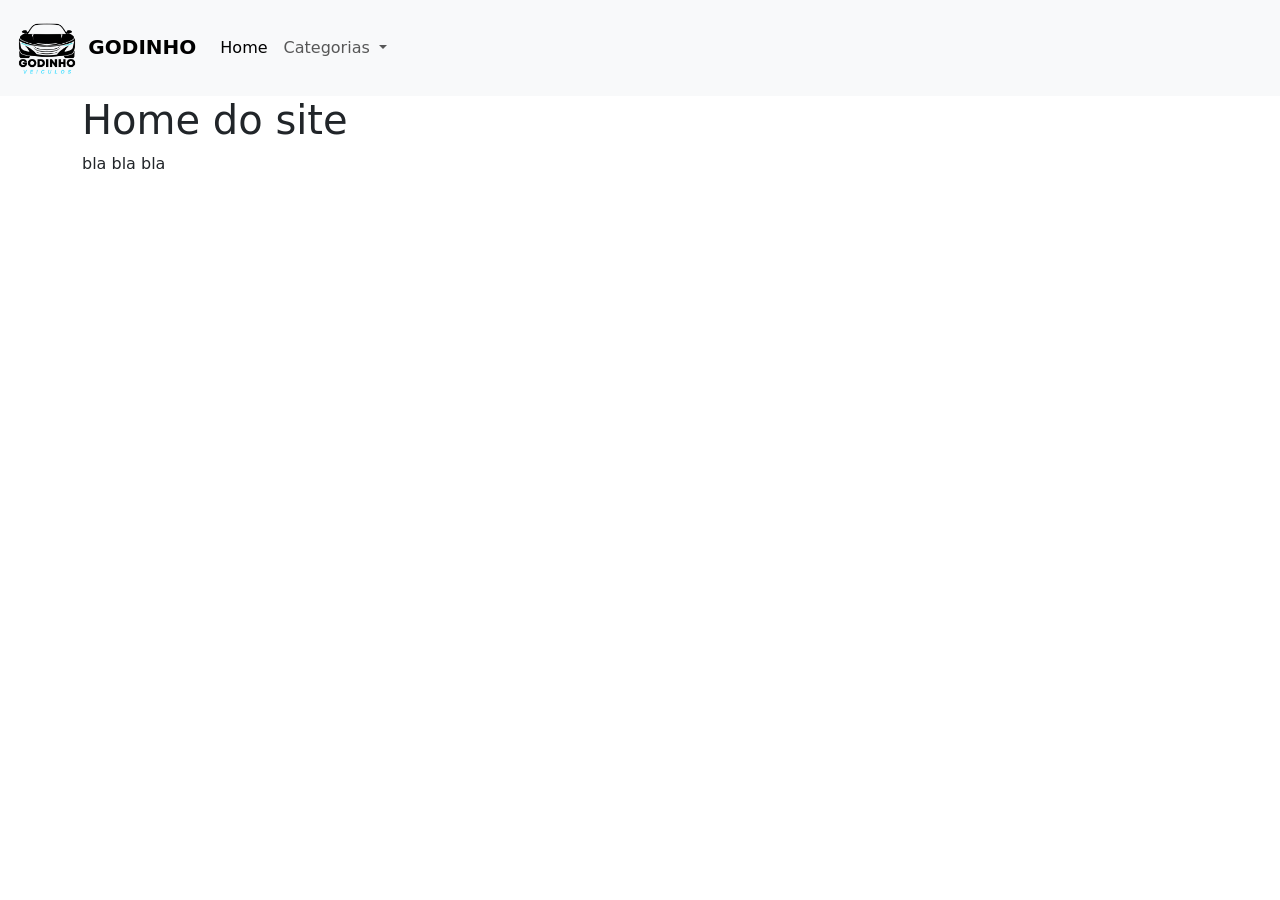
==== view/index.html @ 285013ea "mudei os nome ai" ====
<!DOCTYPE html>
<html>

<head>
    <meta charset="UTF-8">
    <meta name="viewport" content="width=device-width, initial-scale=1.0">
    <link rel="stylesheet" href="css/style.css">
    <link href="https://cdn.jsdelivr.net/npm/bootstrap@5.3.1/dist/css/bootstrap.min.css" rel="stylesheet"
        integrity="sha384-4bw+/aepP/YC94hEpVNVgiZdgIC5+VKNBQNGCHeKRQN+PtmoHDEXuppvnDJzQIu9" crossorigin="anonymous">
    <script src="https://cdn.jsdelivr.net/npm/bootstrap@5.3.1/dist/js/bootstrap.bundle.min.js"
        integrity="sha384-HwwvtgBNo3bZJJLYd8oVXjrBZt8cqVSpeBNS5n7C8IVInixGAoxmnlMuBnhbgrkm"
        crossorigin="anonymous"></script>
    <script type="text/javascript" src="js/script.js"></script>
    <title>GODINHO VEÍCULOS</title>
</head>

<body>

    <nav class="navbar navbar-expand-lg bg-body-tertiary">
        <div class="container-fluid">
            <a class="navbar-brand" href="#">
                <img src="../assets/img/qUIRINO vEICULOS.png"
                    alt="" width="70"> <b>GODINHO </b></img>
            </a>
            <button class="navbar-toggler" type="button" data-bs-toggle="collapse"
                data-bs-target="#navbarSupportedContent" aria-controls="navbarSupportedContent" aria-expanded="false"
                aria-label="Toggle navigation">
                <span class="navbar-toggler-icon"></span>
            </button>
            <div class="collapse navbar-collapse" id="navbarSupportedContent">
                <ul class="navbar-nav me-auto mb-2 mb-lg-0">
                    <li class="nav-item">
                        <a class="nav-link active" aria-current="page" href="#">Home</a>
                    </li>
                    <li class="nav-item dropdown">
                        <a class="nav-link dropdown-toggle" href="#" role="button" data-bs-toggle="dropdown"
                            aria-expanded="false">
                            Categorias
                        </a>
                        <ul class="dropdown-menu">
                            <li><a class="dropdown-item" href="#">Motocicletas</a></li>
                            <li><a class="dropdown-item" href="#">Carros</a></li>
                            <li><a class="dropdown-item" href="#">Caminhões</a></li>
                            <li><a class="dropdown-item" href="#">Tratores</a></li>
                            <li><a class="dropdown-item" href="#">Carretas</a></li>
                            <li><a class="dropdown-item" href="#">Bicicletas</a></li>
                            <li><a class="dropdown-menu" href="#">Secretos</a></li>
                            
                            <li>
                                <hr class="dropdown-divider">
                            </li>
                            <li><a class="dropdown-item" href="#">Home</a></li>
                        </ul>
                    </li>
                </ul>
            </div>
        </div>
    </nav>

    <div class="container">
        <h1>Home do site</h1>
        <p>bla bla bla</p>
    </div>


</body>

</html>
---- view/css/style.css ----
body {
    background-color: aquamarine;
}
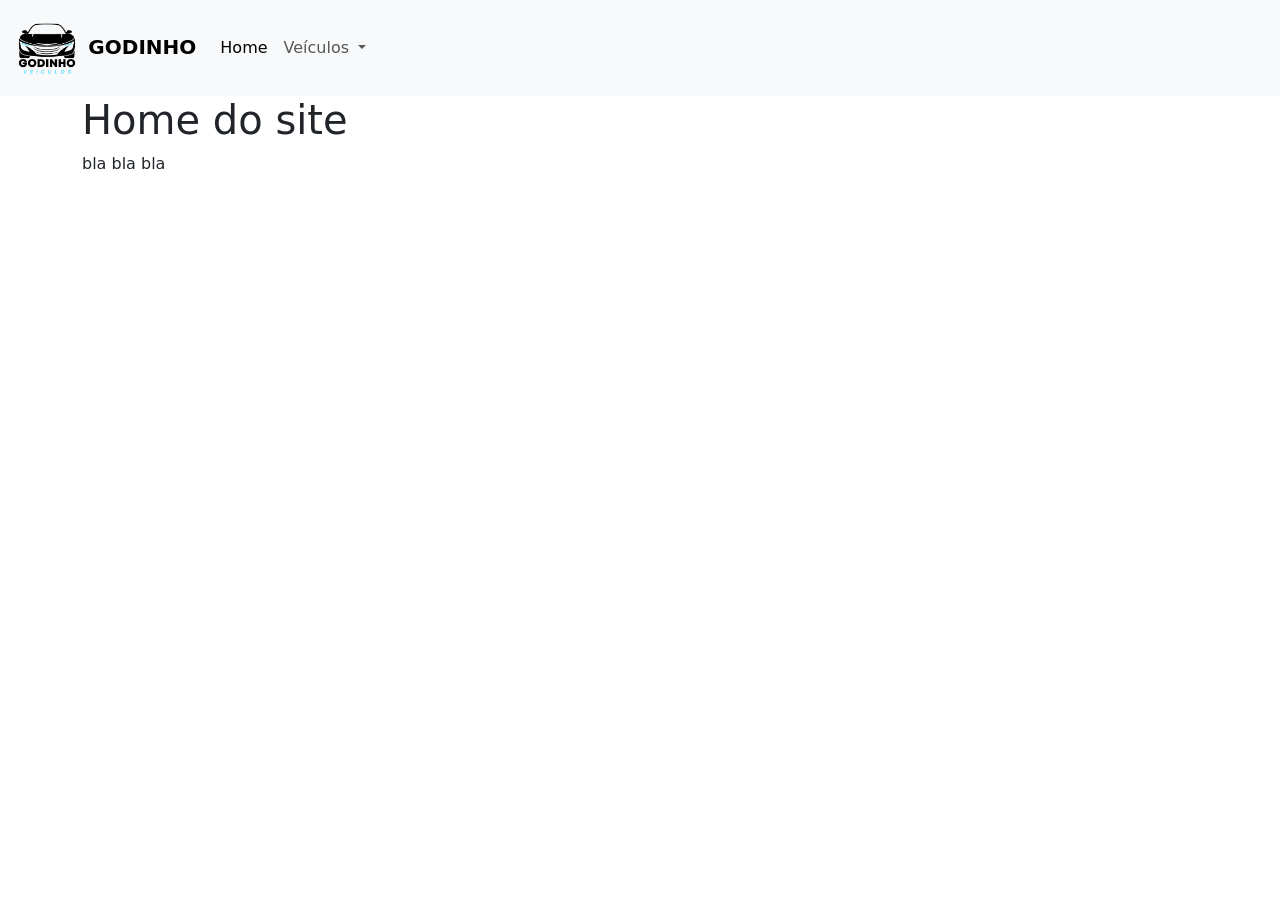
==== commit 6f695455: "adicionei os planos" ====
--- a/view/index.html
+++ b/view/index.html
@@ -35,7 +35,7 @@
                     <li class="nav-item dropdown">
                         <a class="nav-link dropdown-toggle" href="#" role="button" data-bs-toggle="dropdown"
                             aria-expanded="false">
-                            Categorias
+                            Veículos
                         </a>
                         <ul class="dropdown-menu">
                             <li><a class="dropdown-item" href="#">Motocicletas</a></li>
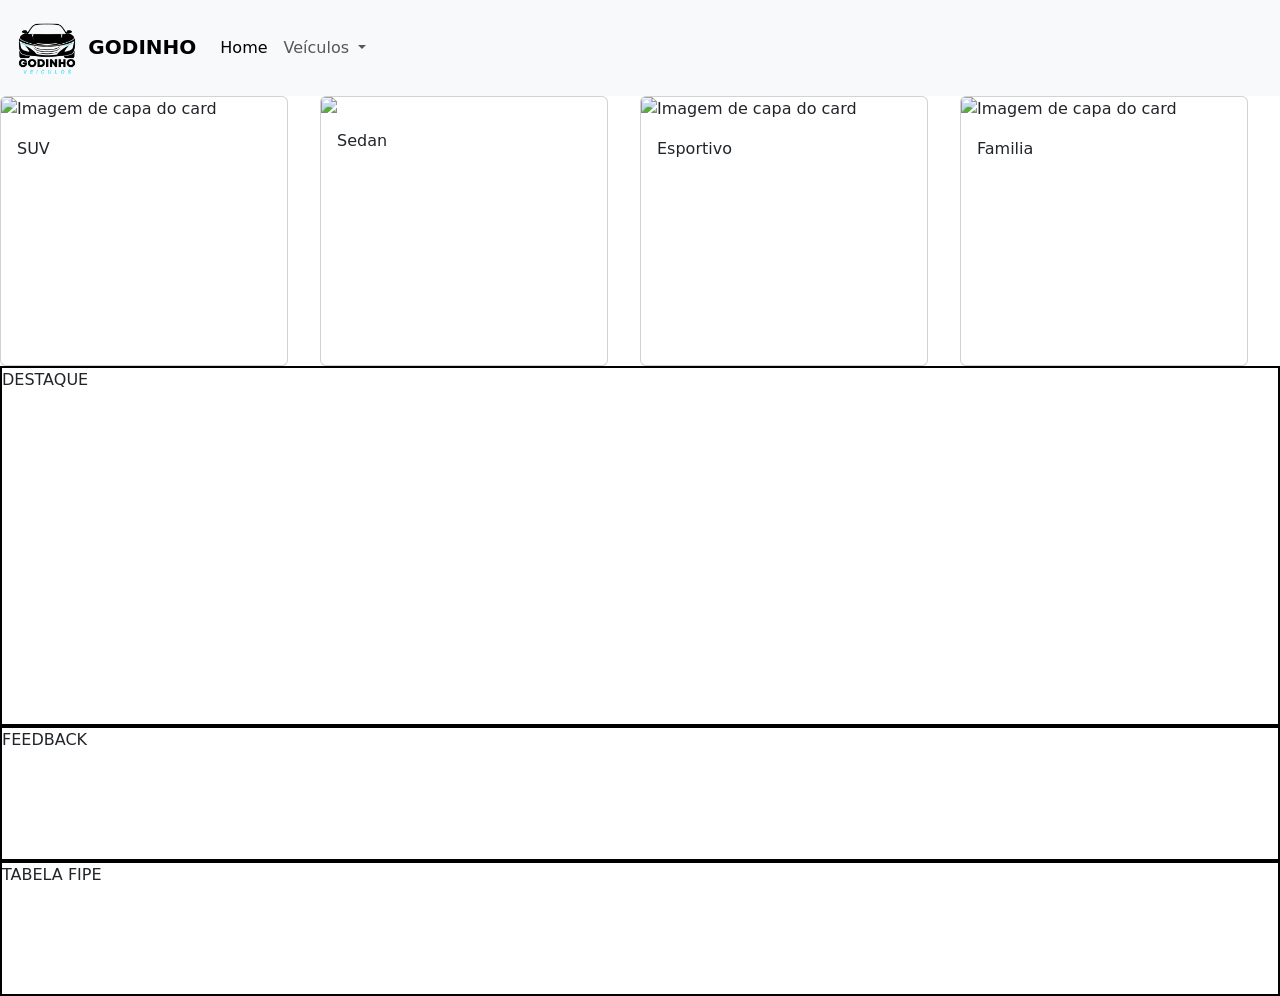
==== commit a5f3c3f0: "Primeira Modificacao feita por Bryan Ribeiro" ====
--- a/view/index.html
+++ b/view/index.html
@@ -56,11 +56,69 @@
             </div>
         </div>
     </nav>
+    <div class = "containerHome">
 
-    <div class="container">
-        <h1>Home do site</h1>
-        <p>bla bla bla</p>
+    
+    <div class="containerCategorias">
+        
+        <!-- Desenvolver Home Aqui -->
+        <div class = "categorias">
+            <div class="card" style="width: 18rem;">
+                <img class="card-img-top" src="https://www.sixt.com/fileadmin2/files/global/user_upload/fleet/png/630x360/bmw-x5-40i-4d-suv-white-2021.png" alt="Imagem de capa do card">
+                <div class="card-body">
+                  <p class="card-text">SUV</p>
+                </div>
+              </div>
+
+        </div>
+
+        <div class = "categorias">
+            <div class="card" style="width: 18rem;">
+                <img class="card-img-top" src="https://www.sixt.com/fileadmin2/files/global/user_upload/fleet/png/630x360/bmw-330i-4d-blue-2021.png">
+                <div class="card-body">
+                  <p class="card-text">Sedan</p>
+                </div>
+              </div>
+
+        </div>
+
+        <div class = "categorias">
+            <div class="card" style="width: 18rem;">
+                <img class="card-img-top" src="https://www.sixt.com/fileadmin2/files/global/user_upload/fleet/png/630x360/chevrolet-camaro-2d-black-2023.png" alt="Imagem de capa do card">
+                <div class="card-body">
+                  <p class="card-text">Esportivo</p>
+                </div>
+              </div>
+
+        </div>
+
+
+        <div class = "categorias">
+            <div class="card" style="width: 18rem;">
+                <img class="card-img-top" src="https://www.sixt.com/fileadmin2/files/global/user_upload/fleet/png/630x360/chrysler-pacifica-van-schwarz-2018.png" alt="Imagem de capa do card">
+                <div class="card-body">
+                  <p class="card-text">Familia</p>
+                </div>
+              </div>
+
+        </div>
+       
     </div>
+
+    <div class = "destaque">
+        DESTAQUE
+
+    </div>
+
+    <div class="feedback">
+        FEEDBACK
+    </div>
+
+    <div class="fipe">
+        TABELA FIPE
+
+    </div>
+</div>
 
 
 </body>
--- a/view/css/style.css
+++ b/view/css/style.css
@@ -1,3 +1,45 @@
 body {
     background-color: aquamarine;
+}
+
+.categorias{
+    display: grid;
+    grid-row: 1;
+   
+
+}
+
+.containerCategorias{
+    display: grid;
+    grid-row: 1 span 5;
+
+}
+.destaque{
+    background-color: white;
+    border: 1px solid black;
+    border-width: 2px;
+    border-radius: 2;
+    border-color: black;
+}
+
+.containerHome{
+    display: grid;
+    grid-template-rows: 30vh 40vh 15vh 15vh;
+
+}
+
+.feedback{
+    border: 1px solid black;
+    border-width: 2px;
+    border-radius: 2;
+    border-color: black;
+    background-color: white;
+}
+
+.fipe{
+    border: 1px solid black;
+    border-width: 2px;
+    border-radius: 2;
+    border-color: black;
+    background-color: white;
 }
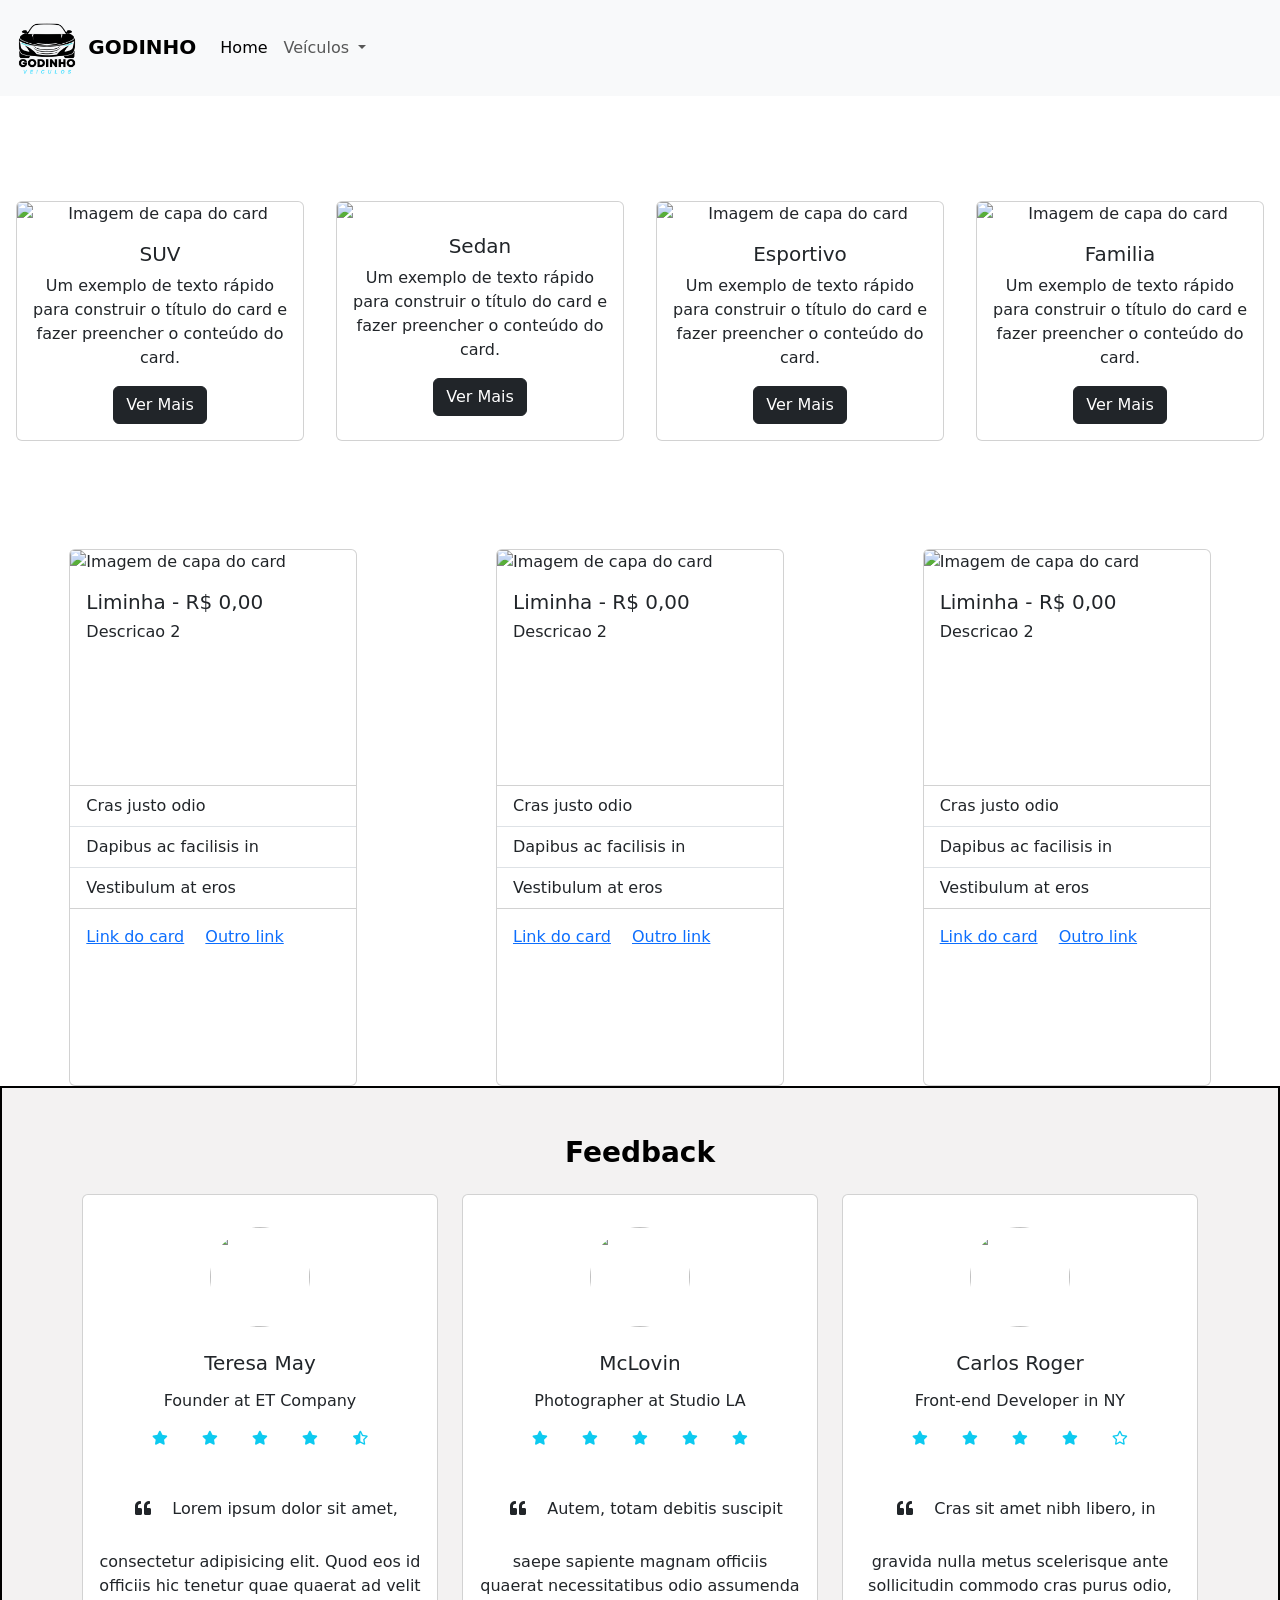
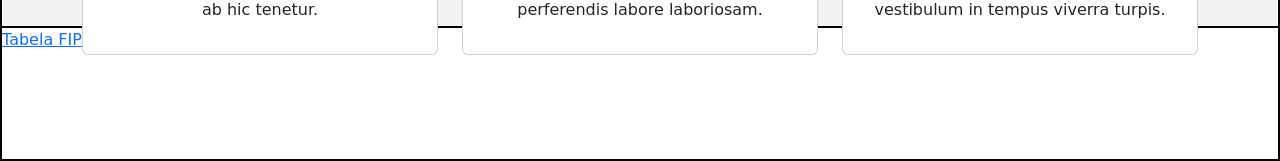
==== commit 8644c308: "Cards dos Destaques e Feedback feitos" ====
--- a/view/index.html
+++ b/view/index.html
@@ -5,6 +5,8 @@
     <meta charset="UTF-8">
     <meta name="viewport" content="width=device-width, initial-scale=1.0">
     <link rel="stylesheet" href="css/style.css">
+    <link rel="stylesheet" href="https://cdnjs.cloudflare.com/ajax/libs/font-awesome/5.15.1/css/all.min.css">
+
     <link href="https://cdn.jsdelivr.net/npm/bootstrap@5.3.1/dist/css/bootstrap.min.css" rel="stylesheet"
         integrity="sha384-4bw+/aepP/YC94hEpVNVgiZdgIC5+VKNBQNGCHeKRQN+PtmoHDEXuppvnDJzQIu9" crossorigin="anonymous">
     <script src="https://cdn.jsdelivr.net/npm/bootstrap@5.3.1/dist/js/bootstrap.bundle.min.js"
@@ -19,8 +21,7 @@
     <nav class="navbar navbar-expand-lg bg-body-tertiary">
         <div class="container-fluid">
             <a class="navbar-brand" href="#">
-                <img src="../assets/img/qUIRINO vEICULOS.png"
-                    alt="" width="70"> <b>GODINHO </b></img>
+                <img src="../assets/img/qUIRINO vEICULOS.png" alt="" width="70"> <b>GODINHO </b></img>
             </a>
             <button class="navbar-toggler" type="button" data-bs-toggle="collapse"
                 data-bs-target="#navbarSupportedContent" aria-controls="navbarSupportedContent" aria-expanded="false"
@@ -45,7 +46,7 @@
                             <li><a class="dropdown-item" href="#">Carretas</a></li>
                             <li><a class="dropdown-item" href="#">Bicicletas</a></li>
                             <li><a class="dropdown-menu" href="#">Secretos</a></li>
-                            
+
                             <li>
                                 <hr class="dropdown-divider">
                             </li>
@@ -56,70 +57,286 @@
             </div>
         </div>
     </nav>
-    <div class = "containerHome">
-
-    
-    <div class="containerCategorias">
-        
-        <!-- Desenvolver Home Aqui -->
-        <div class = "categorias">
+    <div class="containerHome">
+
+
+        <div class="containerCategorias">
+
+            <!-- Desenvolver Home Aqui -->
+
+            <div class="categorias">
+                <div class="card" style="width: 18rem;">
+                    <img class="card-img-top"
+                        src="https://www.sixt.com/fileadmin2/files/global/user_upload/fleet/png/630x360/bmw-x5-40i-4d-suv-white-2021.png"
+                        alt="Imagem de capa do card">
+                    <div class="card-body">
+                        <h5 class="card-title">SUV</h5>
+                        <p class="card-text">Um exemplo de texto rápido para construir o título do card e fazer
+                            preencher o conteúdo do card.</p>
+                        <a href="#" class="btn btn-dark">Ver Mais</a>
+                    </div>
+                </div>
+
+
+            </div>
+
+            <div class="categorias">
+                <div class="card" style="width: 18rem;">
+                    <img class="card-img-top"
+                        src="https://www.sixt.com/fileadmin2/files/global/user_upload/fleet/png/630x360/bmw-330i-4d-blue-2021.png">
+                    <div class="card-body">
+                        <h5 class="card-title">Sedan</h5>
+                        <p class="card-text">Um exemplo de texto rápido para construir o título do card e fazer
+                            preencher o conteúdo do card.</p>
+                        <a href="#" class="btn btn-dark">Ver Mais</a>
+                    </div>
+                </div>
+
+            </div>
+
+            <div class="categorias">
+                <div class="card" style="width: 18rem;">
+                    <img class="card-img-top"
+                        src="https://www.sixt.com/fileadmin2/files/global/user_upload/fleet/png/630x360/chevrolet-camaro-2d-black-2023.png"
+                        alt="Imagem de capa do card">
+                    <div class="card-body">
+                        <h5 class="card-title">Esportivo</h5>
+                        <p class="card-text">Um exemplo de texto rápido para construir o título do card e fazer
+                            preencher o conteúdo do card.</p>
+                        <a href="#" class="btn btn-dark">Ver Mais</a>
+                    </div>
+                </div>
+
+            </div>
+
+
+            <div class="categorias">
+                <div class="card" style="width: 18rem;">
+                    <img class="card-img-top"
+                        src="https://www.sixt.com/fileadmin2/files/global/user_upload/fleet/png/630x360/chrysler-pacifica-van-schwarz-2018.png"
+                        alt="Imagem de capa do card">
+                    <div class="card-body">
+                        <h5 class="card-title">Familia</h5>
+                        <p class="card-text">Um exemplo de texto rápido para construir o título do card e fazer
+                            preencher o conteúdo do card.</p>
+                        <a href="#" class="btn btn-dark">Ver Mais</a>
+                    </div>
+                </div>
+
+            </div>
+
+        </div>
+
+        <div class="destaque">
+
             <div class="card" style="width: 18rem;">
-                <img class="card-img-top" src="https://www.sixt.com/fileadmin2/files/global/user_upload/fleet/png/630x360/bmw-x5-40i-4d-suv-white-2021.png" alt="Imagem de capa do card">
-                <div class="card-body">
-                  <p class="card-text">SUV</p>
-                </div>
-              </div>
-
-        </div>
-
-        <div class = "categorias">
+                <img class="card-img-top"
+                    src="https://fotos-jornaldocarro-estadao.nyc3.cdn.digitaloceanspaces.com/wp-content/uploads/2023/06/30153948/panda-baixo-1.webp"
+                    alt="Imagem de capa do card">
+                <div class="card-body">
+                    <h5 class="card-title">Liminha - R$ 0,00</h5>
+                    <h6 class="subDescription">Descricao 2</h6>
+                </div>
+                <ul class="list-group list-group-flush">
+                    <li class="list-group-item">Cras justo odio</li>
+                    <li class="list-group-item">Dapibus ac facilisis in</li>
+                    <li class="list-group-item">Vestibulum at eros</li>
+                </ul>
+                <div class="card-body">
+                    <a href="#" class="card-link">Link do card</a>
+                    <a href="#" class="card-link">Outro link</a>
+                </div>
+            </div>
+
+
             <div class="card" style="width: 18rem;">
-                <img class="card-img-top" src="https://www.sixt.com/fileadmin2/files/global/user_upload/fleet/png/630x360/bmw-330i-4d-blue-2021.png">
-                <div class="card-body">
-                  <p class="card-text">Sedan</p>
-                </div>
-              </div>
-
-        </div>
-
-        <div class = "categorias">
+                <img class="card-img-top"
+                    src="https://i0.wp.com/thegarage.com.br/wp-content/uploads/2020/08/mercedes-benz-classe-a-.png?resize=1500%2C1000&ssl=1"
+                    alt="Imagem de capa do card">
+                <div class="card-body">
+                    <h5 class="card-title">Liminha - R$ 0,00</h5>
+                    <h6 class="subDescription">Descricao 2</h6>
+                </div>
+                <ul class="list-group list-group-flush">
+                    <li class="list-group-item">Cras justo odio</li>
+                    <li class="list-group-item">Dapibus ac facilisis in</li>
+                    <li class="list-group-item">Vestibulum at eros</li>
+                </ul>
+                <div class="card-body">
+                    <a href="#" class="card-link">Link do card</a>
+                    <a href="#" class="card-link">Outro link</a>
+                </div>
+
+            </div>
+
+
+
             <div class="card" style="width: 18rem;">
-                <img class="card-img-top" src="https://www.sixt.com/fileadmin2/files/global/user_upload/fleet/png/630x360/chevrolet-camaro-2d-black-2023.png" alt="Imagem de capa do card">
-                <div class="card-body">
-                  <p class="card-text">Esportivo</p>
-                </div>
-              </div>
-
-        </div>
-
-
-        <div class = "categorias">
-            <div class="card" style="width: 18rem;">
-                <img class="card-img-top" src="https://www.sixt.com/fileadmin2/files/global/user_upload/fleet/png/630x360/chrysler-pacifica-van-schwarz-2018.png" alt="Imagem de capa do card">
-                <div class="card-body">
-                  <p class="card-text">Familia</p>
-                </div>
-              </div>
-
-        </div>
-       
+                <img class="card-img-top"
+                    src="https://i0.wp.com/thegarage.com.br/wp-content/uploads/2020/08/mercedes-benz-classe-a-.png?resize=1500%2C1000&ssl=1"
+                    alt="Imagem de capa do card">
+                <div class="card-body">
+                    <h5 class="card-title">Liminha - R$ 0,00</h5>
+                    <h6 class="subDescription">Descricao 2</h6>
+                </div>
+                <ul class="list-group list-group-flush">
+                    <li class="list-group-item">Cras justo odio</li>
+                    <li class="list-group-item">Dapibus ac facilisis in</li>
+                    <li class="list-group-item">Vestibulum at eros</li>
+                </ul>
+                <div class="card-body">
+                    <a href="#" class="card-link">Link do card</a>
+                    <a href="#" class="card-link">Outro link</a>
+                </div>
+
+            </div>
+
+
+
+
+
+
+
+
+
+
+
+
+
+
+
+
+
+
+
+
+
+
+        </div>
+
+        <div class="feedback">
+            <section style="color: #000; background-color: #f3f2f2;">
+                <div class="container py-5">
+                    <div class="row d-flex justify-content-center">
+                        <div class="col-md-10 col-xl-8 text-center">
+                            <h3 class="fw-bold mb-4">Feedback</h3>
+
+                        </div>
+                    </div>
+
+                    <div class="row text-center">
+                        <div class="col-md-4 mb-4 mb-md-0">
+                            <div class="card">
+                                <div class="card-body py-4 mt-2">
+                                    <div class="d-flex justify-content-center mb-4">
+                                        <img src="https://yt3.googleusercontent.com/ytc/AOPolaTDFoASvzcyouK1o82Nbnes2Z_5-6rFje18akbNfg=s176-c-k-c0x00ffffff-no-rj"
+                                            class="rounded-circle shadow-1-strong" width="100" height="100" />
+                                    </div>
+                                    <h5 class="font-weight-bold">Teresa May</h5>
+                                    <h6 class="font-weight-bold my-3">Founder at ET Company</h6>
+                                    <ul class="list-unstyled d-flex justify-content-center">
+                                        <li>
+                                            <i class="fas fa-star fa-sm text-info"></i>
+                                        </li>
+                                        <li>
+                                            <i class="fas fa-star fa-sm text-info"></i>
+                                        </li>
+                                        <li>
+                                            <i class="fas fa-star fa-sm text-info"></i>
+                                        </li>
+                                        <li>
+                                            <i class="fas fa-star fa-sm text-info"></i>
+                                        </li>
+                                        <li>
+                                            <i class="fas fa-star-half-alt fa-sm text-info"></i>
+                                        </li>
+                                    </ul>
+                                    <p class="mb-2">
+                                        <i class="fas fa-quote-left pe-2"></i>Lorem ipsum dolor sit amet,
+                                        consectetur adipisicing elit. Quod eos id officiis hic tenetur quae quaerat
+                                        ad velit ab hic tenetur.
+                                    </p>
+                                </div>
+                            </div>
+                        </div>
+                        <div class="col-md-4 mb-4 mb-md-0">
+                            <div class="card">
+                                <div class="card-body py-4 mt-2">
+                                    <div class="d-flex justify-content-center mb-4">
+                                        <img src="https://media.licdn.com/dms/image/C4D03AQHywGq4hd8pOQ/profile-displayphoto-shrink_200_200/0/1583863022854?e=1698883200&v=beta&t=LDQu3JrAE771iIP4029Zh2InX5ZTpThTHtF_ygjthls"
+                                            class="rounded-circle shadow-1-strong" width="100" height="100" />
+                                    </div>
+                                    <h5 class="font-weight-bold">McLovin</h5>
+                                    <h6 class="font-weight-bold my-3">Photographer at Studio LA</h6>
+                                    <ul class="list-unstyled d-flex justify-content-center">
+                                        <li>
+                                            <i class="fas fa-star fa-sm text-info"></i>
+                                        </li>
+                                        <li>
+                                            <i class="fas fa-star fa-sm text-info"></i>
+                                        </li>
+                                        <li>
+                                            <i class="fas fa-star fa-sm text-info"></i>
+                                        </li>
+                                        <li>
+                                            <i class="fas fa-star fa-sm text-info"></i>
+                                        </li>
+                                        <li>
+                                            <i class="fas fa-star fa-sm text-info"></i>
+                                        </li>
+                                    </ul>
+                                    <p class="mb-2">
+                                        <i class="fas fa-quote-left pe-2"></i>Autem, totam debitis suscipit saepe
+                                        sapiente magnam officiis quaerat necessitatibus odio assumenda perferendis
+                                        labore laboriosam.
+                                    </p>
+                                </div>
+                            </div>
+                        </div>
+                        <div class="col-md-4 mb-0">
+                            <div class="card">
+                                <div class="card-body py-4 mt-2">
+                                    <div class="d-flex justify-content-center mb-4">
+                                        <img src="https://suap.ifsp.edu.br/media/fotos/75x100/6067.jpg"
+                                            class="rounded-circle shadow-1-strong" width="100" height="100" />
+                                    </div>
+                                    <h5 class="font-weight-bold">Carlos Roger</h5>
+                                    <h6 class="font-weight-bold my-3">Front-end Developer in NY</h6>
+                                    <ul class="list-unstyled d-flex justify-content-center">
+                                        <li>
+                                            <i class="fas fa-star fa-sm text-info"></i>
+                                        </li>
+                                        <li>
+                                            <i class="fas fa-star fa-sm text-info"></i>
+                                        </li>
+                                        <li>
+                                            <i class="fas fa-star fa-sm text-info"></i>
+                                        </li>
+                                        <li>
+                                            <i class="fas fa-star fa-sm text-info"></i>
+                                        </li>
+                                        <li>
+                                            <i class="far fa-star fa-sm text-info"></i>
+                                        </li>
+                                    </ul>
+                                    <p class="mb-2">
+                                        <i class="fas fa-quote-left pe-2"></i>Cras sit amet nibh libero, in gravida
+                                        nulla metus scelerisque ante sollicitudin commodo cras purus odio,
+                                        vestibulum in tempus viverra turpis.
+                                    </p>
+                                </div>
+                            </div>
+                        </div>
+                    </div>
+                </div>
+            </section>
+        </div>
+
+        <div class="fipe">
+            <a href="https://veiculos.fipe.org.br/" target="_blank">Tabela FIPE</a>
+        </div>
     </div>
 
-    <div class = "destaque">
-        DESTAQUE
-
-    </div>
-
-    <div class="feedback">
-        FEEDBACK
-    </div>
-
-    <div class="fipe">
-        TABELA FIPE
-
-    </div>
-</div>
-
 
 </body>
 
--- a/view/css/style.css
+++ b/view/css/style.css
@@ -5,26 +5,33 @@
 .categorias{
     display: grid;
     grid-row: 1;
+    text-align: center;
+   
    
 
 }
 
 .containerCategorias{
     display: grid;
+    align-content:center;
+    justify-items: center;
     grid-row: 1 span 5;
+
 
 }
 .destaque{
+    display: grid;
+    grid-template-columns: 1fr 1fr 1fr;
+    justify-items: center;
     background-color: white;
-    border: 1px solid black;
-    border-width: 2px;
-    border-radius: 2;
-    border-color: black;
+    padding-top: 3px;
+  
 }
+
 
 .containerHome{
     display: grid;
-    grid-template-rows: 30vh 40vh 15vh 15vh;
+    grid-template-rows: 50vh 60vh 60vh 15vh;
 
 }
 
@@ -42,4 +49,9 @@
     border-radius: 2;
     border-color: black;
     background-color: white;
+}
+i {
+    width: 50px;
+    height: 50px;
+
 }
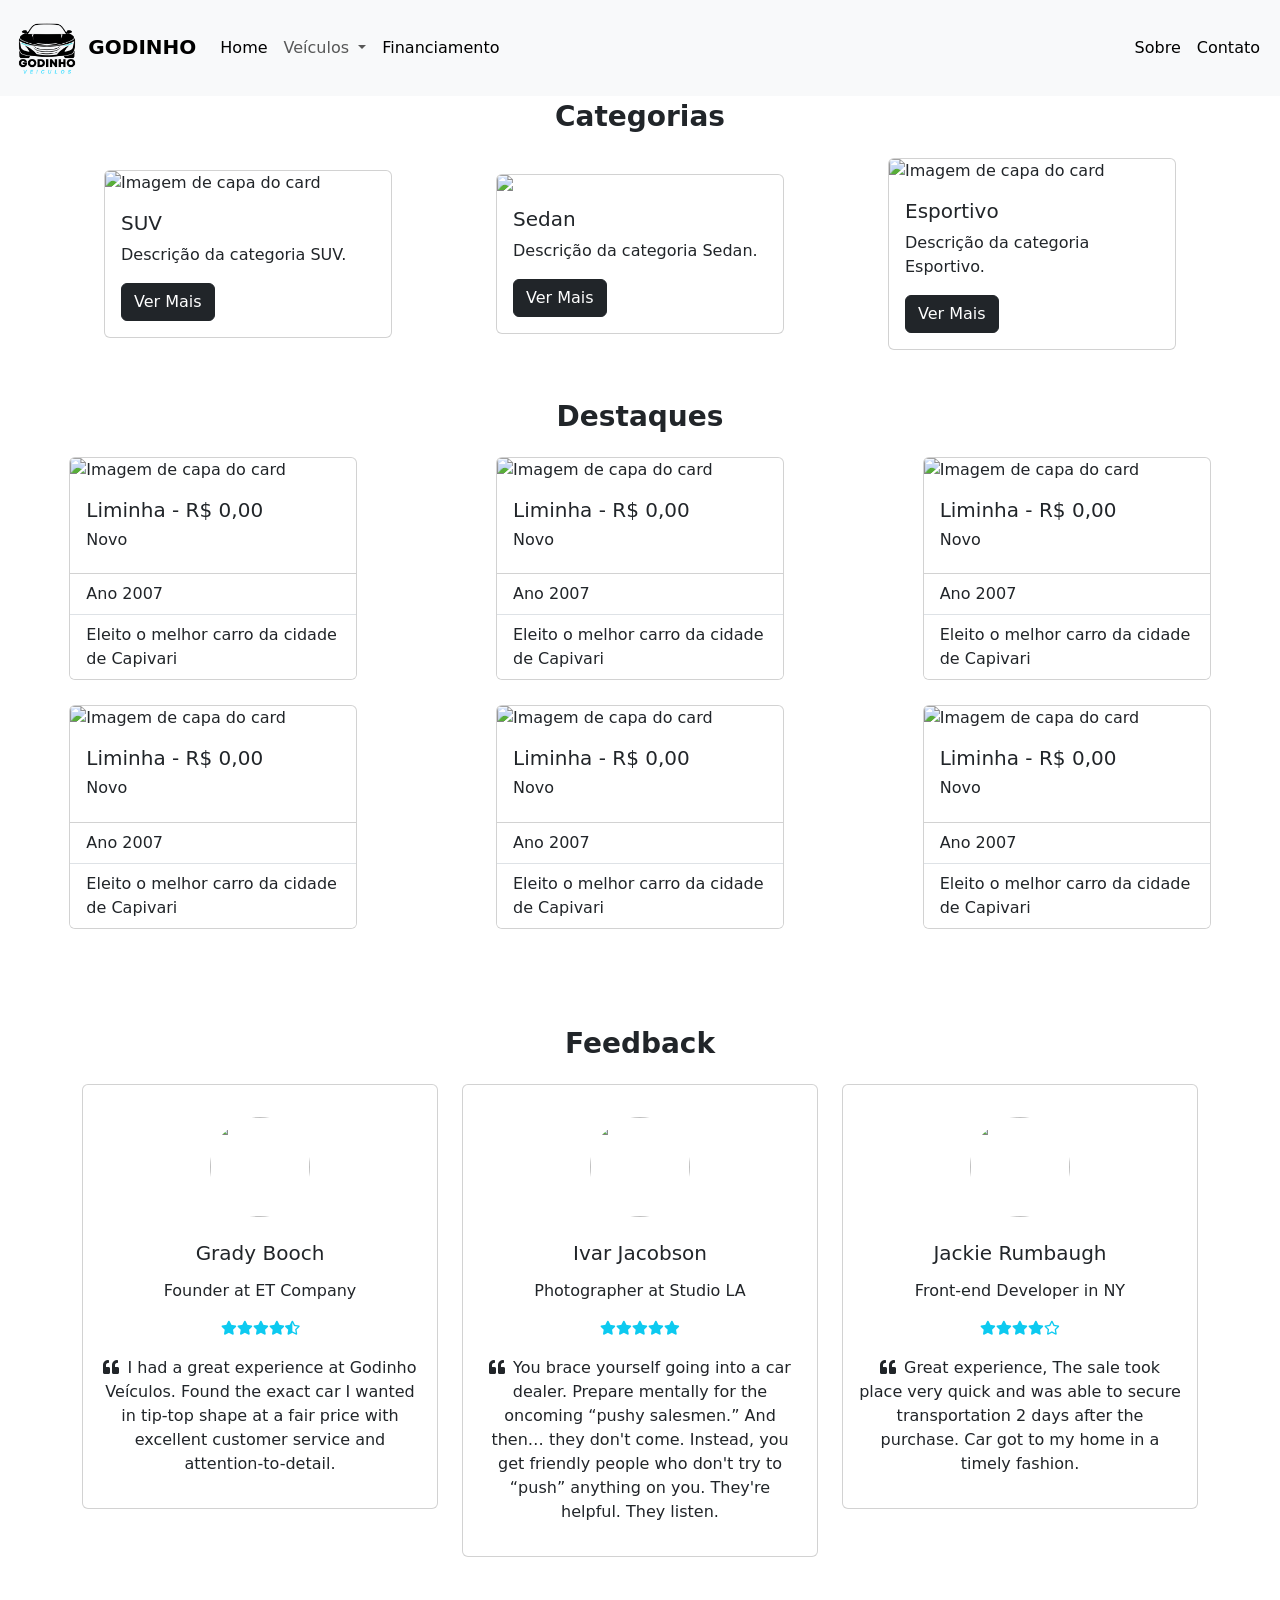
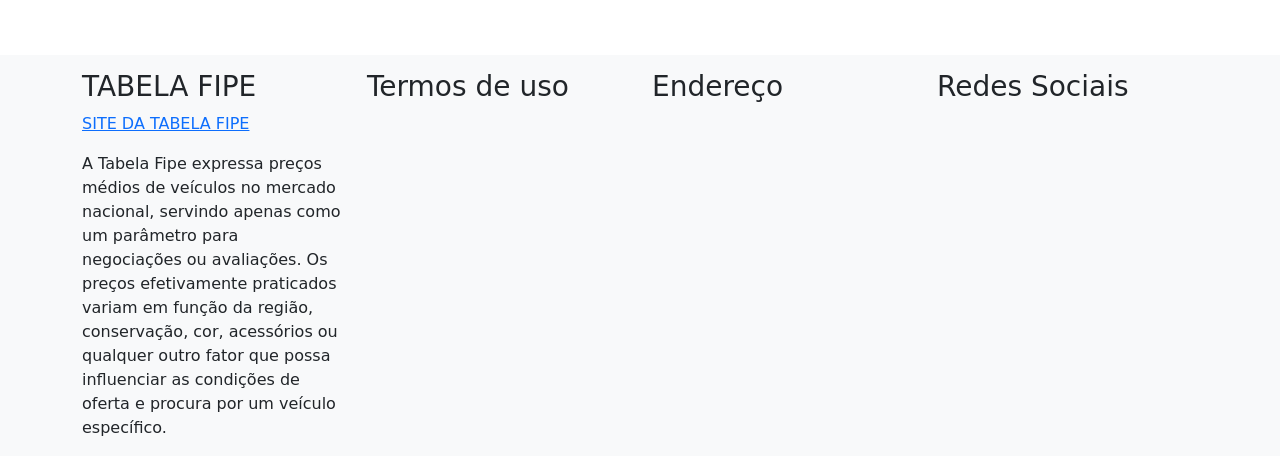
==== commit 8da27c64: "home repaginada e finalizada" ====
--- a/view/index.html
+++ b/view/index.html
@@ -1,343 +1,359 @@
 <!DOCTYPE html>
-<html>
+<html lang="pt-BR">
 
 <head>
     <meta charset="UTF-8">
     <meta name="viewport" content="width=device-width, initial-scale=1.0">
     <link rel="stylesheet" href="css/style.css">
-    <link rel="stylesheet" href="https://cdnjs.cloudflare.com/ajax/libs/font-awesome/5.15.1/css/all.min.css">
 
     <link href="https://cdn.jsdelivr.net/npm/bootstrap@5.3.1/dist/css/bootstrap.min.css" rel="stylesheet"
         integrity="sha384-4bw+/aepP/YC94hEpVNVgiZdgIC5+VKNBQNGCHeKRQN+PtmoHDEXuppvnDJzQIu9" crossorigin="anonymous">
     <script src="https://cdn.jsdelivr.net/npm/bootstrap@5.3.1/dist/js/bootstrap.bundle.min.js"
         integrity="sha384-HwwvtgBNo3bZJJLYd8oVXjrBZt8cqVSpeBNS5n7C8IVInixGAoxmnlMuBnhbgrkm"
         crossorigin="anonymous"></script>
-    <script type="text/javascript" src="js/script.js"></script>
-    <title>GODINHO VEÍCULOS</title>
+
+    <link rel="stylesheet" href="https://cdnjs.cloudflare.com/ajax/libs/font-awesome/5.15.1/css/all.min.css">
+
+    <title>Godinho Veículos</title>
 </head>
 
 <body>
-
-    <nav class="navbar navbar-expand-lg bg-body-tertiary">
-        <div class="container-fluid">
-            <a class="navbar-brand" href="#">
-                <img src="../assets/img/qUIRINO vEICULOS.png" alt="" width="70"> <b>GODINHO </b></img>
-            </a>
-            <button class="navbar-toggler" type="button" data-bs-toggle="collapse"
-                data-bs-target="#navbarSupportedContent" aria-controls="navbarSupportedContent" aria-expanded="false"
-                aria-label="Toggle navigation">
-                <span class="navbar-toggler-icon"></span>
-            </button>
-            <div class="collapse navbar-collapse" id="navbarSupportedContent">
-                <ul class="navbar-nav me-auto mb-2 mb-lg-0">
+    <div class="container-home">
+        <nav class="navbar navbar-expand-lg navbar-light bg-light fixed-top">
+            <div class="container-fluid">
+                <a class="navbar-brand" href="#">
+                    <img src="../assets/img/logo.png" alt="Logo" width="70"> <b>GODINHO</b></img>
+                </a>
+                <button class="navbar-toggler" type="button" data-bs-toggle="collapse"
+                    data-bs-target="#navbarSupportedContent" aria-controls="navbarSupportedContent"
+                    aria-expanded="false" aria-label="Toggle navigation">
+                    <span class="navbar-toggler-icon"></span>
+                </button>
+
+                <div class="collapse navbar-collapse" id="navbarSupportedContent">
+                    <ul class="navbar-nav me-auto mb-2 mb-lg-0">
+                        <li class="nav-item">
+                            <a class="nav-link active" aria-current="page" href="#">Home</a>
+                        </li>
+                        <li class="nav-item dropdown">
+                            <a class="nav-link dropdown-toggle" href="#" role="button" data-bs-toggle="dropdown"
+                                aria-expanded="false">
+                                Veículos
+                            </a>
+                            <ul class="dropdown-menu">
+                                <li><a class="dropdown-item" href="#">Todos</a></li>
+                                <li><a class="dropdown-item" href="#">Carros</a></li>
+                                <li><a class="dropdown-item" href="#">Motocicletas</a></li>
+                                <li><a class="dropdown-item" href="#">Caminhões</a></li>
+                                <li><a class="dropdown-item" href="#">Tratores</a></li>
+                                <li><a class="dropdown-item" href="#">Carretas</a></li>
+                            </ul>
+                        </li>
+                        <li class="nav-item">
+                            <a class="nav-link active" aria-current="page" href="#">Financiamento</a>
+                        </li>
+                    </ul>
+
+                </div>
+
+                <ul class="navbar-nav ml-auto">
                     <li class="nav-item">
-                        <a class="nav-link active" aria-current="page" href="#">Home</a>
+                        <a class="nav-link active" aria-current="page" href="#">Sobre</a>
                     </li>
-                    <li class="nav-item dropdown">
-                        <a class="nav-link dropdown-toggle" href="#" role="button" data-bs-toggle="dropdown"
-                            aria-expanded="false">
-                            Veículos
-                        </a>
-                        <ul class="dropdown-menu">
-                            <li><a class="dropdown-item" href="#">Motocicletas</a></li>
-                            <li><a class="dropdown-item" href="#">Carros</a></li>
-                            <li><a class="dropdown-item" href="#">Caminhões</a></li>
-                            <li><a class="dropdown-item" href="#">Tratores</a></li>
-                            <li><a class="dropdown-item" href="#">Carretas</a></li>
-                            <li><a class="dropdown-item" href="#">Bicicletas</a></li>
-                            <li><a class="dropdown-menu" href="#">Secretos</a></li>
-
-                            <li>
-                                <hr class="dropdown-divider">
-                            </li>
-                            <li><a class="dropdown-item" href="#">Home</a></li>
-                        </ul>
+                    <li class="nav-item">
+                        <a class="nav-link active" aria-current="page" href="#">Contato</a>
                     </li>
                 </ul>
             </div>
+        </nav>
+
+        <div class="categorias">
+            <div class="catagorias-header text-center">
+                <h3 class="fw-bold mb-4">Categorias</h3>
+            </div>
+
+            <div class="categorias-body">
+                <div class="card" style="width: 18rem;">
+                    <img class="card-img-top"
+                        src="https://www.sixt.com/fileadmin2/files/global/user_upload/fleet/png/630x360/bmw-x5-40i-4d-suv-white-2021.png"
+                        alt="Imagem de capa do card">
+                    <div class="card-body">
+                        <h5 class="card-title">SUV</h5>
+                        <p class="card-text">Descrição da categoria SUV.</p>
+                        <a href="#" class="btn btn-dark">Ver Mais</a>
+                    </div>
+                </div>
+
+                <div class="card" style="width: 18rem;">
+                    <img class="card-img-top"
+                        src="https://www.sixt.com/fileadmin2/files/global/user_upload/fleet/png/630x360/bmw-330i-4d-blue-2021.png">
+                    <div class="card-body">
+                        <h5 class="card-title">Sedan</h5>
+                        <p class="card-text">Descrição da categoria Sedan.</p>
+                        <a href="#" class="btn btn-dark">Ver Mais</a>
+                    </div>
+                </div>
+
+                <div class="card" style="width: 18rem;">
+                    <img class="card-img-top"
+                        src="https://www.sixt.com/fileadmin2/files/global/user_upload/fleet/png/630x360/chevrolet-camaro-2d-black-2023.png"
+                        alt="Imagem de capa do card">
+                    <div class="card-body">
+                        <h5 class="card-title">Esportivo</h5>
+                        <p class="card-text">Descrição da categoria Esportivo.</p>
+                        <a href="#" class="btn btn-dark">Ver Mais</a>
+                    </div>
+                </div>
+            </div>
         </div>
-    </nav>
-    <div class="containerHome">
-
-
-        <div class="containerCategorias">
-
-            <!-- Desenvolver Home Aqui -->
-
-            <div class="categorias">
-                <div class="card" style="width: 18rem;">
-                    <img class="card-img-top"
-                        src="https://www.sixt.com/fileadmin2/files/global/user_upload/fleet/png/630x360/bmw-x5-40i-4d-suv-white-2021.png"
-                        alt="Imagem de capa do card">
-                    <div class="card-body">
-                        <h5 class="card-title">SUV</h5>
-                        <p class="card-text">Um exemplo de texto rápido para construir o título do card e fazer
-                            preencher o conteúdo do card.</p>
-                        <a href="#" class="btn btn-dark">Ver Mais</a>
-                    </div>
-                </div>
-
-
-            </div>
-
-            <div class="categorias">
-                <div class="card" style="width: 18rem;">
-                    <img class="card-img-top"
-                        src="https://www.sixt.com/fileadmin2/files/global/user_upload/fleet/png/630x360/bmw-330i-4d-blue-2021.png">
-                    <div class="card-body">
-                        <h5 class="card-title">Sedan</h5>
-                        <p class="card-text">Um exemplo de texto rápido para construir o título do card e fazer
-                            preencher o conteúdo do card.</p>
-                        <a href="#" class="btn btn-dark">Ver Mais</a>
-                    </div>
-                </div>
-
-            </div>
-
-            <div class="categorias">
-                <div class="card" style="width: 18rem;">
-                    <img class="card-img-top"
-                        src="https://www.sixt.com/fileadmin2/files/global/user_upload/fleet/png/630x360/chevrolet-camaro-2d-black-2023.png"
-                        alt="Imagem de capa do card">
-                    <div class="card-body">
-                        <h5 class="card-title">Esportivo</h5>
-                        <p class="card-text">Um exemplo de texto rápido para construir o título do card e fazer
-                            preencher o conteúdo do card.</p>
-                        <a href="#" class="btn btn-dark">Ver Mais</a>
-                    </div>
-                </div>
-
-            </div>
-
-
-            <div class="categorias">
-                <div class="card" style="width: 18rem;">
-                    <img class="card-img-top"
-                        src="https://www.sixt.com/fileadmin2/files/global/user_upload/fleet/png/630x360/chrysler-pacifica-van-schwarz-2018.png"
-                        alt="Imagem de capa do card">
-                    <div class="card-body">
-                        <h5 class="card-title">Familia</h5>
-                        <p class="card-text">Um exemplo de texto rápido para construir o título do card e fazer
-                            preencher o conteúdo do card.</p>
-                        <a href="#" class="btn btn-dark">Ver Mais</a>
-                    </div>
-                </div>
-
-            </div>
-
+
+        <div class="destaques">
+            <div class="destaques-header text-center">
+                <h3 class="fw-bold mb-4">Destaques</h3>
+            </div>
+
+            <div class="destaques-body">
+                <div class="card" style="width: 18rem;">
+                    <img class="card-img-top"
+                        src="https://fotos-jornaldocarro-estadao.nyc3.cdn.digitaloceanspaces.com/wp-content/uploads/2023/06/30153948/panda-baixo-1.webp"
+                        alt="Imagem de capa do card">
+                    <div class="card-body">
+                        <h5 class="card-title">Liminha - R$ 0,00</h5>
+                        <h6>Novo</h6>
+                    </div>
+                    <ul class="list-group list-group-flush">
+                        <li class="list-group-item">Ano 2007</li>
+                        <li class="list-group-item">Eleito o melhor carro da cidade de Capivari</li>
+                    </ul>
+                    <!-- <div class="card-body">
+                        <a href="#" class="card-link">Link do card</a>
+                        <a href="#" class="card-link">Outro link</a>
+                    </div> -->
+                </div>
+
+                <div class="card" style="width: 18rem;">
+                    <img class="card-img-top"
+                        src="https://fotos-jornaldocarro-estadao.nyc3.cdn.digitaloceanspaces.com/wp-content/uploads/2023/06/30153948/panda-baixo-1.webp"
+                        alt="Imagem de capa do card">
+                    <div class="card-body">
+                        <h5 class="card-title">Liminha - R$ 0,00</h5>
+                        <h6>Novo</h6>
+                    </div>
+                    <ul class="list-group list-group-flush">
+                        <li class="list-group-item">Ano 2007</li>
+                        <li class="list-group-item">Eleito o melhor carro da cidade de Capivari</li>
+                    </ul>
+                </div>
+
+                <div class="card" style="width: 18rem;">
+                    <img class="card-img-top"
+                        src="https://fotos-jornaldocarro-estadao.nyc3.cdn.digitaloceanspaces.com/wp-content/uploads/2023/06/30153948/panda-baixo-1.webp"
+                        alt="Imagem de capa do card">
+                    <div class="card-body">
+                        <h5 class="card-title">Liminha - R$ 0,00</h5>
+                        <h6>Novo</h6>
+                    </div>
+                    <ul class="list-group list-group-flush">
+                        <li class="list-group-item">Ano 2007</li>
+                        <li class="list-group-item">Eleito o melhor carro da cidade de Capivari</li>
+                    </ul>
+                </div>
+
+                <div class="card" style="width: 18rem;">
+                    <img class="card-img-top"
+                        src="https://fotos-jornaldocarro-estadao.nyc3.cdn.digitaloceanspaces.com/wp-content/uploads/2023/06/30153948/panda-baixo-1.webp"
+                        alt="Imagem de capa do card">
+                    <div class="card-body">
+                        <h5 class="card-title">Liminha - R$ 0,00</h5>
+                        <h6>Novo</h6>
+                    </div>
+                    <ul class="list-group list-group-flush">
+                        <li class="list-group-item">Ano 2007</li>
+                        <li class="list-group-item">Eleito o melhor carro da cidade de Capivari</li>
+                    </ul>
+                </div>
+
+                <div class="card" style="width: 18rem;">
+                    <img class="card-img-top"
+                        src="https://fotos-jornaldocarro-estadao.nyc3.cdn.digitaloceanspaces.com/wp-content/uploads/2023/06/30153948/panda-baixo-1.webp"
+                        alt="Imagem de capa do card">
+                    <div class="card-body">
+                        <h5 class="card-title">Liminha - R$ 0,00</h5>
+                        <h6>Novo</h6>
+                    </div>
+                    <ul class="list-group list-group-flush">
+                        <li class="list-group-item">Ano 2007</li>
+                        <li class="list-group-item">Eleito o melhor carro da cidade de Capivari</li>
+                    </ul>
+                </div>
+
+                <div class="card" style="width: 18rem;">
+                    <img class="card-img-top"
+                        src="https://fotos-jornaldocarro-estadao.nyc3.cdn.digitaloceanspaces.com/wp-content/uploads/2023/06/30153948/panda-baixo-1.webp"
+                        alt="Imagem de capa do card">
+                    <div class="card-body">
+                        <h5 class="card-title">Liminha - R$ 0,00</h5>
+                        <h6>Novo</h6>
+                    </div>
+                    <ul class="list-group list-group-flush">
+                        <li class="list-group-item">Ano 2007</li>
+                        <li class="list-group-item">Eleito o melhor carro da cidade de Capivari</li>
+                    </ul>
+                </div>
+            </div>
         </div>
 
-        <div class="destaque">
-
-            <div class="card" style="width: 18rem;">
-                <img class="card-img-top"
-                    src="https://fotos-jornaldocarro-estadao.nyc3.cdn.digitaloceanspaces.com/wp-content/uploads/2023/06/30153948/panda-baixo-1.webp"
-                    alt="Imagem de capa do card">
-                <div class="card-body">
-                    <h5 class="card-title">Liminha - R$ 0,00</h5>
-                    <h6 class="subDescription">Descricao 2</h6>
-                </div>
-                <ul class="list-group list-group-flush">
-                    <li class="list-group-item">Cras justo odio</li>
-                    <li class="list-group-item">Dapibus ac facilisis in</li>
-                    <li class="list-group-item">Vestibulum at eros</li>
-                </ul>
-                <div class="card-body">
-                    <a href="#" class="card-link">Link do card</a>
-                    <a href="#" class="card-link">Outro link</a>
-                </div>
-            </div>
-
-
-            <div class="card" style="width: 18rem;">
-                <img class="card-img-top"
-                    src="https://i0.wp.com/thegarage.com.br/wp-content/uploads/2020/08/mercedes-benz-classe-a-.png?resize=1500%2C1000&ssl=1"
-                    alt="Imagem de capa do card">
-                <div class="card-body">
-                    <h5 class="card-title">Liminha - R$ 0,00</h5>
-                    <h6 class="subDescription">Descricao 2</h6>
-                </div>
-                <ul class="list-group list-group-flush">
-                    <li class="list-group-item">Cras justo odio</li>
-                    <li class="list-group-item">Dapibus ac facilisis in</li>
-                    <li class="list-group-item">Vestibulum at eros</li>
-                </ul>
-                <div class="card-body">
-                    <a href="#" class="card-link">Link do card</a>
-                    <a href="#" class="card-link">Outro link</a>
-                </div>
-
-            </div>
-
-
-
-            <div class="card" style="width: 18rem;">
-                <img class="card-img-top"
-                    src="https://i0.wp.com/thegarage.com.br/wp-content/uploads/2020/08/mercedes-benz-classe-a-.png?resize=1500%2C1000&ssl=1"
-                    alt="Imagem de capa do card">
-                <div class="card-body">
-                    <h5 class="card-title">Liminha - R$ 0,00</h5>
-                    <h6 class="subDescription">Descricao 2</h6>
-                </div>
-                <ul class="list-group list-group-flush">
-                    <li class="list-group-item">Cras justo odio</li>
-                    <li class="list-group-item">Dapibus ac facilisis in</li>
-                    <li class="list-group-item">Vestibulum at eros</li>
-                </ul>
-                <div class="card-body">
-                    <a href="#" class="card-link">Link do card</a>
-                    <a href="#" class="card-link">Outro link</a>
-                </div>
-
-            </div>
-
-
-
-
-
-
-
-
-
-
-
-
-
-
-
-
-
-
-
-
-
-
-        </div>
-
         <div class="feedback">
-            <section style="color: #000; background-color: #f3f2f2;">
-                <div class="container py-5">
-                    <div class="row d-flex justify-content-center">
-                        <div class="col-md-10 col-xl-8 text-center">
-                            <h3 class="fw-bold mb-4">Feedback</h3>
-
-                        </div>
-                    </div>
-
-                    <div class="row text-center">
-                        <div class="col-md-4 mb-4 mb-md-0">
-                            <div class="card">
-                                <div class="card-body py-4 mt-2">
-                                    <div class="d-flex justify-content-center mb-4">
-                                        <img src="https://yt3.googleusercontent.com/ytc/AOPolaTDFoASvzcyouK1o82Nbnes2Z_5-6rFje18akbNfg=s176-c-k-c0x00ffffff-no-rj"
-                                            class="rounded-circle shadow-1-strong" width="100" height="100" />
-                                    </div>
-                                    <h5 class="font-weight-bold">Teresa May</h5>
-                                    <h6 class="font-weight-bold my-3">Founder at ET Company</h6>
-                                    <ul class="list-unstyled d-flex justify-content-center">
-                                        <li>
-                                            <i class="fas fa-star fa-sm text-info"></i>
-                                        </li>
-                                        <li>
-                                            <i class="fas fa-star fa-sm text-info"></i>
-                                        </li>
-                                        <li>
-                                            <i class="fas fa-star fa-sm text-info"></i>
-                                        </li>
-                                        <li>
-                                            <i class="fas fa-star fa-sm text-info"></i>
-                                        </li>
-                                        <li>
-                                            <i class="fas fa-star-half-alt fa-sm text-info"></i>
-                                        </li>
-                                    </ul>
-                                    <p class="mb-2">
-                                        <i class="fas fa-quote-left pe-2"></i>Lorem ipsum dolor sit amet,
-                                        consectetur adipisicing elit. Quod eos id officiis hic tenetur quae quaerat
-                                        ad velit ab hic tenetur.
-                                    </p>
+            <div class="container py-5">
+                <div class="row d-flex justify-content-center">
+                    <div class="col-md-10 col-xl-8 text-center">
+                        <h3 class="fw-bold mb-4">Feedback</h3>
+                    </div>
+                </div>
+
+                <div class="row text-center">
+                    <div class="col-md-4 mb-4 mb-md-0">
+                        <div class="card">
+                            <div class="card-body py-4 mt-2">
+                                <div class="d-flex justify-content-center mb-4">
+                                    <img src="https://images.unsplash.com/photo-1544348817-5f2cf14b88c8?ixlib=rb-4.0.3&ixid=M3wxMjA3fDB8MHxwaG90by1wYWdlfHx8fGVufDB8fHx8fA%3D%3D&auto=format&fit=crop&w=1974&q=80"
+                                        class="rounded-circle shadow-1-strong" width="100" height="100" />
                                 </div>
+                                <h5 class="font-weight-bold">Grady Booch</h5>
+                                <h6 class="font-weight-bold my-3">Founder at ET Company</h6>
+                                <ul class="list-unstyled d-flex justify-content-center">
+                                    <li>
+                                        <i class="fas fa-star fa-sm text-info"></i>
+                                    </li>
+                                    <li>
+                                        <i class="fas fa-star fa-sm text-info"></i>
+                                    </li>
+                                    <li>
+                                        <i class="fas fa-star fa-sm text-info"></i>
+                                    </li>
+                                    <li>
+                                        <i class="fas fa-star fa-sm text-info"></i>
+                                    </li>
+                                    <li>
+                                        <i class="fas fa-star-half-alt fa-sm text-info"></i>
+                                    </li>
+                                </ul>
+                                <p class="mb-2">
+                                    <i class="fas fa-quote-left pe-2"></i>I had a great experience at Godinho Veículos.
+                                    Found the exact car I wanted in tip-top shape at a fair price with excellent
+                                    customer service and attention-to-detail.
                             </div>
                         </div>
-                        <div class="col-md-4 mb-4 mb-md-0">
-                            <div class="card">
-                                <div class="card-body py-4 mt-2">
-                                    <div class="d-flex justify-content-center mb-4">
-                                        <img src="https://media.licdn.com/dms/image/C4D03AQHywGq4hd8pOQ/profile-displayphoto-shrink_200_200/0/1583863022854?e=1698883200&v=beta&t=LDQu3JrAE771iIP4029Zh2InX5ZTpThTHtF_ygjthls"
-                                            class="rounded-circle shadow-1-strong" width="100" height="100" />
-                                    </div>
-                                    <h5 class="font-weight-bold">McLovin</h5>
-                                    <h6 class="font-weight-bold my-3">Photographer at Studio LA</h6>
-                                    <ul class="list-unstyled d-flex justify-content-center">
-                                        <li>
-                                            <i class="fas fa-star fa-sm text-info"></i>
-                                        </li>
-                                        <li>
-                                            <i class="fas fa-star fa-sm text-info"></i>
-                                        </li>
-                                        <li>
-                                            <i class="fas fa-star fa-sm text-info"></i>
-                                        </li>
-                                        <li>
-                                            <i class="fas fa-star fa-sm text-info"></i>
-                                        </li>
-                                        <li>
-                                            <i class="fas fa-star fa-sm text-info"></i>
-                                        </li>
-                                    </ul>
-                                    <p class="mb-2">
-                                        <i class="fas fa-quote-left pe-2"></i>Autem, totam debitis suscipit saepe
-                                        sapiente magnam officiis quaerat necessitatibus odio assumenda perferendis
-                                        labore laboriosam.
-                                    </p>
+                    </div>
+
+                    <div class="col-md-4 mb-4 mb-md-0">
+                        <div class="card">
+                            <div class="card-body py-4 mt-2">
+                                <div class="d-flex justify-content-center mb-4">
+                                    <img src="https://images.unsplash.com/photo-1560787313-5dff3307e257?ixlib=rb-4.0.3&ixid=M3wxMjA3fDB8MHxwaG90by1wYWdlfHx8fGVufDB8fHx8fA%3D%3D&auto=format&fit=crop&w=1974&q=80"
+                                        class="rounded-circle shadow-1-strong" width="100" height="100" />
                                 </div>
+                                <h5 class="font-weight-bold">Ivar Jacobson</h5>
+                                <h6 class="font-weight-bold my-3">Photographer at Studio LA</h6>
+                                <ul class="list-unstyled d-flex justify-content-center">
+                                    <li>
+                                        <i class="fas fa-star fa-sm text-info"></i>
+                                    </li>
+                                    <li>
+                                        <i class="fas fa-star fa-sm text-info"></i>
+                                    </li>
+                                    <li>
+                                        <i class="fas fa-star fa-sm text-info"></i>
+                                    </li>
+                                    <li>
+                                        <i class="fas fa-star fa-sm text-info"></i>
+                                    </li>
+                                    <li>
+                                        <i class="fas fa-star fa-sm text-info"></i>
+                                    </li>
+                                </ul>
+                                <p class="mb-2">
+                                    <i class="fas fa-quote-left pe-2"></i>You brace yourself going into a car dealer.
+                                    Prepare mentally for the oncoming “pushy salesmen.” And then… they don't come.
+                                    Instead, you get friendly people who don't try to “push” anything on you. They're
+                                    helpful. They listen.
+                                </p>
                             </div>
                         </div>
-                        <div class="col-md-4 mb-0">
-                            <div class="card">
-                                <div class="card-body py-4 mt-2">
-                                    <div class="d-flex justify-content-center mb-4">
-                                        <img src="https://suap.ifsp.edu.br/media/fotos/75x100/6067.jpg"
-                                            class="rounded-circle shadow-1-strong" width="100" height="100" />
-                                    </div>
-                                    <h5 class="font-weight-bold">Carlos Roger</h5>
-                                    <h6 class="font-weight-bold my-3">Front-end Developer in NY</h6>
-                                    <ul class="list-unstyled d-flex justify-content-center">
-                                        <li>
-                                            <i class="fas fa-star fa-sm text-info"></i>
-                                        </li>
-                                        <li>
-                                            <i class="fas fa-star fa-sm text-info"></i>
-                                        </li>
-                                        <li>
-                                            <i class="fas fa-star fa-sm text-info"></i>
-                                        </li>
-                                        <li>
-                                            <i class="fas fa-star fa-sm text-info"></i>
-                                        </li>
-                                        <li>
-                                            <i class="far fa-star fa-sm text-info"></i>
-                                        </li>
-                                    </ul>
-                                    <p class="mb-2">
-                                        <i class="fas fa-quote-left pe-2"></i>Cras sit amet nibh libero, in gravida
-                                        nulla metus scelerisque ante sollicitudin commodo cras purus odio,
-                                        vestibulum in tempus viverra turpis.
-                                    </p>
+                    </div>
+
+                    <div class="col-md-4 mb-0">
+                        <div class="card">
+                            <div class="card-body py-4 mt-2">
+                                <div class="d-flex justify-content-center mb-4">
+                                    <img src="https://images.unsplash.com/photo-1531123897727-8f129e1688ce?ixlib=rb-4.0.3&ixid=M3wxMjA3fDB8MHxzZWFyY2h8OTJ8fGZhY2V8ZW58MHx8MHx8fDA%3D&auto=format&fit=crop&w=500&q=60"
+                                        class="rounded-circle shadow-1-strong" width="100" height="100" />
                                 </div>
+                                <h5 class="font-weight-bold">Jackie Rumbaugh</h5>
+                                <h6 class="font-weight-bold my-3">Front-end Developer in NY</h6>
+                                <ul class="list-unstyled d-flex justify-content-center">
+                                    <li>
+                                        <i class="fas fa-star fa-sm text-info"></i>
+                                    </li>
+                                    <li>
+                                        <i class="fas fa-star fa-sm text-info"></i>
+                                    </li>
+                                    <li>
+                                        <i class="fas fa-star fa-sm text-info"></i>
+                                    </li>
+                                    <li>
+                                        <i class="fas fa-star fa-sm text-info"></i>
+                                    </li>
+                                    <li>
+                                        <i class="far fa-star fa-sm text-info"></i>
+                                    </li>
+                                </ul>
+                                <p class="mb-2">
+                                    <i class="fas fa-quote-left pe-2"></i>Great experience, The
+                                    sale took place very quick and was able to secure transportation 2 days after the
+                                    purchase. Car got to my home in a timely fashion.
+                                </p>
                             </div>
                         </div>
                     </div>
                 </div>
-            </section>
+            </div>
         </div>
 
-        <div class="fipe">
-            <a href="https://veiculos.fipe.org.br/" target="_blank">Tabela FIPE</a>
+        <div class="rodape bg-light">
+            <div class="container">
+                <div class="row">
+                    <div class="col-3">
+                        <h3>TABELA FIPE</h3>
+                        <p>
+                            <a href="https://veiculos.fipe.org.br/" target="_blank">SITE DA TABELA FIPE</a>
+                        </p>
+                        <p>A Tabela Fipe expressa preços médios de veículos no mercado
+                            nacional, servindo apenas como um parâmetro para negociações
+                            ou avaliações. Os preços efetivamente praticados variam em função
+                            da região, conservação, cor, acessórios ou qualquer outro fator que
+                            possa influenciar as condições de oferta e procura por um veículo
+                            específico.</p>
+                    </div>
+                    <div class="col-3">
+                        <h3>Termos de uso</h3>
+                    </div>
+                    <div class="col-3">
+                        <h3>Endereço</h3>
+                        <div>
+                            <iframe
+                                src="https://www.google.com/maps/embed?pb=!1m18!1m12!1m3!1d3667.547131986774!2d-47.30420681409162!3d-23.18672314633147!2m3!1f0!2f0!3f0!3m2!1i1024!2i768!4f13.1!3m3!1m2!1s0x94cf53972da3336f%3A0xceb3df208b4b53a4!2sInstituto%20Federal%20de%20Educa%C3%A7%C3%A3o%2C%20Ci%C3%AAncia%20e%20Tecnologia%20de%20S%C3%A3o%20Paulo%2C%20Campus%20Salto!5e0!3m2!1spt-BR!2sbr!4v1693699648649!5m2!1spt-BR!2sbr"
+                                style="border:0;" allowfullscreen="" loading="lazy"
+                                referrerpolicy="no-referrer-when-downgrade"></iframe>
+                        </div>
+                    </div>
+                    <div class="col-3">
+                        <h3>Redes Sociais</h3>
+                    </div>
+                </div>
+            </div>
         </div>
     </div>
-
-
 </body>
 
 </html>
--- a/view/css/style.css
+++ b/view/css/style.css
@@ -1,57 +1,30 @@
 body {
-    background-color: aquamarine;
+    padding-top: 100px;
 }
 
-.categorias{
-    display: grid;
-    grid-row: 1;
-    text-align: center;
-   
-   
-
+.container-home {
+    display: flex;
+    flex-direction: column;
+    row-gap: 50px;
 }
 
-.containerCategorias{
-    display: grid;
-    align-content:center;
-    justify-items: center;
-    grid-row: 1 span 5;
-
-
-}
-.destaque{
-    display: grid;
-    grid-template-columns: 1fr 1fr 1fr;
-    justify-items: center;
-    background-color: white;
-    padding-top: 3px;
-  
+.categorias-body {
+    display: flex;
+    flex-wrap: wrap;
+    align-items: center;
+    justify-content: space-evenly;
+    row-gap: 15px;
 }
 
-
-.containerHome{
+.destaques-body {
     display: grid;
-    grid-template-rows: 50vh 60vh 60vh 15vh;
-
+    grid-template-rows: 1fr 1fr;
+    grid-template-columns: 1fr 1fr 1fr;
+    align-items: center;
+    justify-items: center;
+    row-gap: 25px;
 }
 
-.feedback{
-    border: 1px solid black;
-    border-width: 2px;
-    border-radius: 2;
-    border-color: black;
-    background-color: white;
-}
-
-.fipe{
-    border: 1px solid black;
-    border-width: 2px;
-    border-radius: 2;
-    border-color: black;
-    background-color: white;
-}
-i {
-    width: 50px;
-    height: 50px;
-
+.rodape {
+    padding-top: 15px;
 }
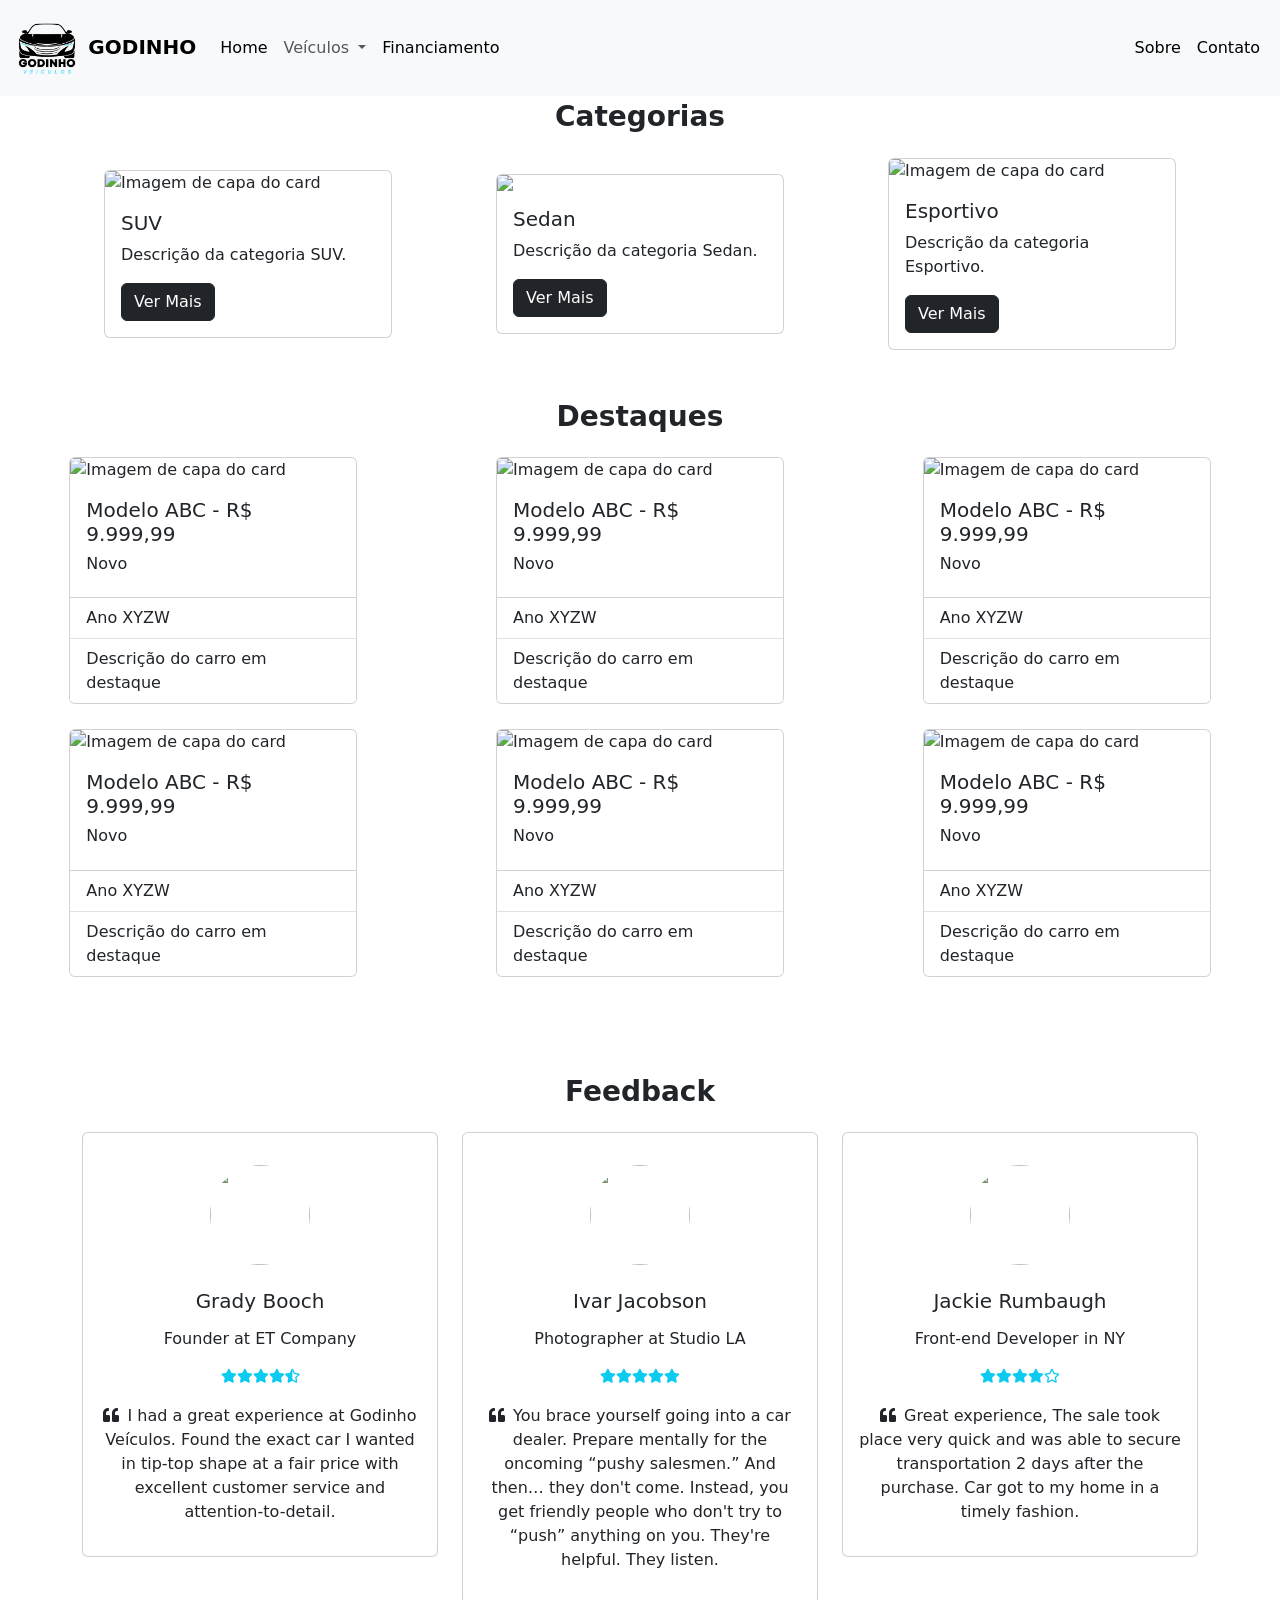
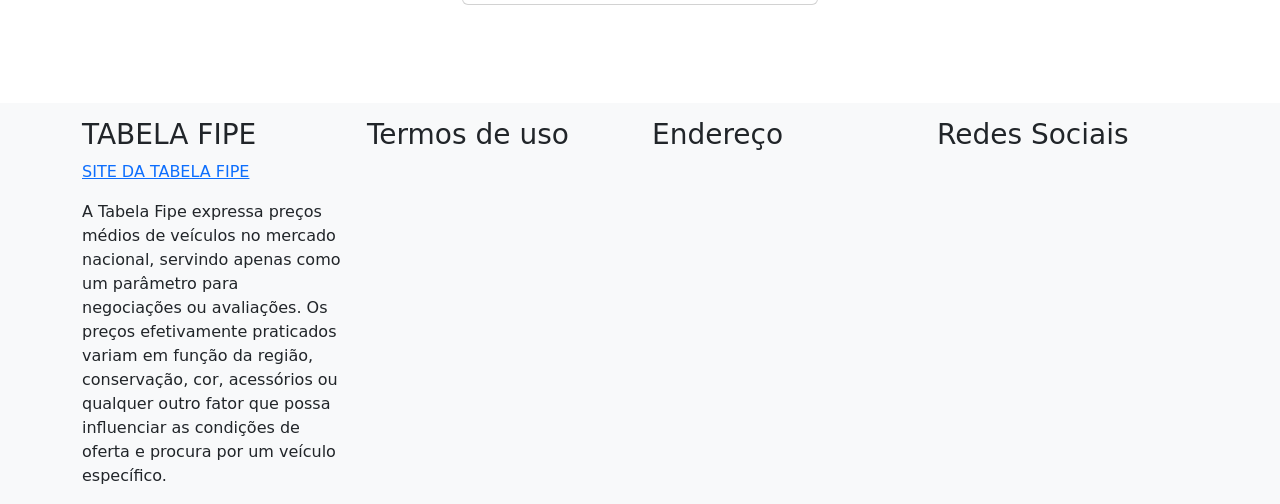
==== commit 99603ee7: "sobre/contato ajustados, descrição dos destaques" ====
--- a/view/index.html
+++ b/view/index.html
@@ -54,16 +54,15 @@
                         </li>
                     </ul>
 
-                </div>
-
-                <ul class="navbar-nav ml-auto">
-                    <li class="nav-item">
-                        <a class="nav-link active" aria-current="page" href="#">Sobre</a>
-                    </li>
-                    <li class="nav-item">
-                        <a class="nav-link active" aria-current="page" href="#">Contato</a>
-                    </li>
-                </ul>
+                    <ul class="navbar-nav ml-auto">
+                        <li class="nav-item">
+                            <a class="nav-link active" aria-current="page" href="#">Sobre</a>
+                        </li>
+                        <li class="nav-item">
+                            <a class="nav-link active" aria-current="page" href="#">Contato</a>
+                        </li>
+                    </ul>
+                </div>
             </div>
         </nav>
 
@@ -115,15 +114,15 @@
             <div class="destaques-body">
                 <div class="card" style="width: 18rem;">
                     <img class="card-img-top"
-                        src="https://fotos-jornaldocarro-estadao.nyc3.cdn.digitaloceanspaces.com/wp-content/uploads/2023/06/30153948/panda-baixo-1.webp"
-                        alt="Imagem de capa do card">
-                    <div class="card-body">
-                        <h5 class="card-title">Liminha - R$ 0,00</h5>
-                        <h6>Novo</h6>
-                    </div>
-                    <ul class="list-group list-group-flush">
-                        <li class="list-group-item">Ano 2007</li>
-                        <li class="list-group-item">Eleito o melhor carro da cidade de Capivari</li>
+                        src="https://www.picellileiloes.com.br/arquivos/leiloes/lotes/imagens/62a12b295d6ff.peg"
+                        alt="Imagem de capa do card">
+                    <div class="card-body">
+                        <h5 class="card-title">Modelo ABC - R$ 9.999,99</h5>
+                        <h6>Novo</h6>
+                    </div>
+                    <ul class="list-group list-group-flush">
+                        <li class="list-group-item">Ano XYZW</li>
+                        <li class="list-group-item">Descrição do carro em destaque</li>
                     </ul>
                     <!-- <div class="card-body">
                         <a href="#" class="card-link">Link do card</a>
@@ -133,73 +132,75 @@
 
                 <div class="card" style="width: 18rem;">
                     <img class="card-img-top"
-                        src="https://fotos-jornaldocarro-estadao.nyc3.cdn.digitaloceanspaces.com/wp-content/uploads/2023/06/30153948/panda-baixo-1.webp"
-                        alt="Imagem de capa do card">
-                    <div class="card-body">
-                        <h5 class="card-title">Liminha - R$ 0,00</h5>
-                        <h6>Novo</h6>
-                    </div>
-                    <ul class="list-group list-group-flush">
-                        <li class="list-group-item">Ano 2007</li>
-                        <li class="list-group-item">Eleito o melhor carro da cidade de Capivari</li>
-                    </ul>
-                </div>
-
-                <div class="card" style="width: 18rem;">
-                    <img class="card-img-top"
-                        src="https://fotos-jornaldocarro-estadao.nyc3.cdn.digitaloceanspaces.com/wp-content/uploads/2023/06/30153948/panda-baixo-1.webp"
-                        alt="Imagem de capa do card">
-                    <div class="card-body">
-                        <h5 class="card-title">Liminha - R$ 0,00</h5>
-                        <h6>Novo</h6>
-                    </div>
-                    <ul class="list-group list-group-flush">
-                        <li class="list-group-item">Ano 2007</li>
-                        <li class="list-group-item">Eleito o melhor carro da cidade de Capivari</li>
-                    </ul>
-                </div>
-
-                <div class="card" style="width: 18rem;">
-                    <img class="card-img-top"
-                        src="https://fotos-jornaldocarro-estadao.nyc3.cdn.digitaloceanspaces.com/wp-content/uploads/2023/06/30153948/panda-baixo-1.webp"
-                        alt="Imagem de capa do card">
-                    <div class="card-body">
-                        <h5 class="card-title">Liminha - R$ 0,00</h5>
-                        <h6>Novo</h6>
-                    </div>
-                    <ul class="list-group list-group-flush">
-                        <li class="list-group-item">Ano 2007</li>
-                        <li class="list-group-item">Eleito o melhor carro da cidade de Capivari</li>
-                    </ul>
-                </div>
-
-                <div class="card" style="width: 18rem;">
-                    <img class="card-img-top"
-                        src="https://fotos-jornaldocarro-estadao.nyc3.cdn.digitaloceanspaces.com/wp-content/uploads/2023/06/30153948/panda-baixo-1.webp"
-                        alt="Imagem de capa do card">
-                    <div class="card-body">
-                        <h5 class="card-title">Liminha - R$ 0,00</h5>
-                        <h6>Novo</h6>
-                    </div>
-                    <ul class="list-group list-group-flush">
-                        <li class="list-group-item">Ano 2007</li>
-                        <li class="list-group-item">Eleito o melhor carro da cidade de Capivari</li>
-                    </ul>
-                </div>
-
-                <div class="card" style="width: 18rem;">
-                    <img class="card-img-top"
-                        src="https://fotos-jornaldocarro-estadao.nyc3.cdn.digitaloceanspaces.com/wp-content/uploads/2023/06/30153948/panda-baixo-1.webp"
-                        alt="Imagem de capa do card">
-                    <div class="card-body">
-                        <h5 class="card-title">Liminha - R$ 0,00</h5>
-                        <h6>Novo</h6>
-                    </div>
-                    <ul class="list-group list-group-flush">
-                        <li class="list-group-item">Ano 2007</li>
-                        <li class="list-group-item">Eleito o melhor carro da cidade de Capivari</li>
-                    </ul>
-                </div>
+                        src="https://www.picellileiloes.com.br/arquivos/leiloes/lotes/imagens/62a12b295d6ff.peg"
+                        alt="Imagem de capa do card">
+                    <div class="card-body">
+                        <h5 class="card-title">Modelo ABC - R$ 9.999,99</h5>
+                        <h6>Novo</h6>
+                    </div>
+                    <ul class="list-group list-group-flush">
+                        <li class="list-group-item">Ano XYZW</li>
+                        <li class="list-group-item">Descrição do carro em destaque</li>
+                    </ul>
+                </div>
+
+                <div class="card" style="width: 18rem;">
+                    <img class="card-img-top"
+                        src="https://www.picellileiloes.com.br/arquivos/leiloes/lotes/imagens/62a12b295d6ff.peg"
+                        alt="Imagem de capa do card">
+                    <div class="card-body">
+                        <h5 class="card-title">Modelo ABC - R$ 9.999,99</h5>
+                        <h6>Novo</h6>
+                    </div>
+                    <ul class="list-group list-group-flush">
+                        <li class="list-group-item">Ano XYZW</li>
+                        <li class="list-group-item">Descrição do carro em destaque</li>
+                    </ul>
+                </div>
+
+                <div class="card" style="width: 18rem;">
+                    <img class="card-img-top"
+                        src="https://www.picellileiloes.com.br/arquivos/leiloes/lotes/imagens/62a12b295d6ff.peg"
+                        alt="Imagem de capa do card">
+                    <div class="card-body">
+                        <h5 class="card-title">Modelo ABC - R$ 9.999,99</h5>
+                        <h6>Novo</h6>
+                    </div>
+                    <ul class="list-group list-group-flush">
+                        <li class="list-group-item">Ano XYZW</li>
+                        <li class="list-group-item">Descrição do carro em destaque</li>
+                    </ul>
+                </div>
+
+                <div class="card" style="width: 18rem;">
+                    <img class="card-img-top"
+                        src="https://www.picellileiloes.com.br/arquivos/leiloes/lotes/imagens/62a12b295d6ff.peg"
+                        alt="Imagem de capa do card">
+                    <div class="card-body">
+                        <h5 class="card-title">Modelo ABC - R$ 9.999,99</h5>
+                        <h6>Novo</h6>
+                    </div>
+                    <ul class="list-group list-group-flush">
+                        <li class="list-group-item">Ano XYZW</li>
+                        <li class="list-group-item">Descrição do carro em destaque</li>
+                    </ul>
+                </div>
+
+                <div class="card" style="width: 18rem;">
+                    <img class="card-img-top"
+                        src="https://www.picellileiloes.com.br/arquivos/leiloes/lotes/imagens/62a12b295d6ff.peg"
+                        alt="Imagem de capa do card">
+                    <div class="card-body">
+                        <h5 class="card-title">Modelo ABC - R$ 9.999,99</h5>
+                        <h6>Novo</h6>
+                    </div>
+                    <ul class="list-group list-group-flush">
+                        <li class="list-group-item">Ano XYZW</li>
+                        <li class="list-group-item">Descrição do carro em destaque</li>
+                    </ul>
+                </div>
+
+                
             </div>
         </div>
 
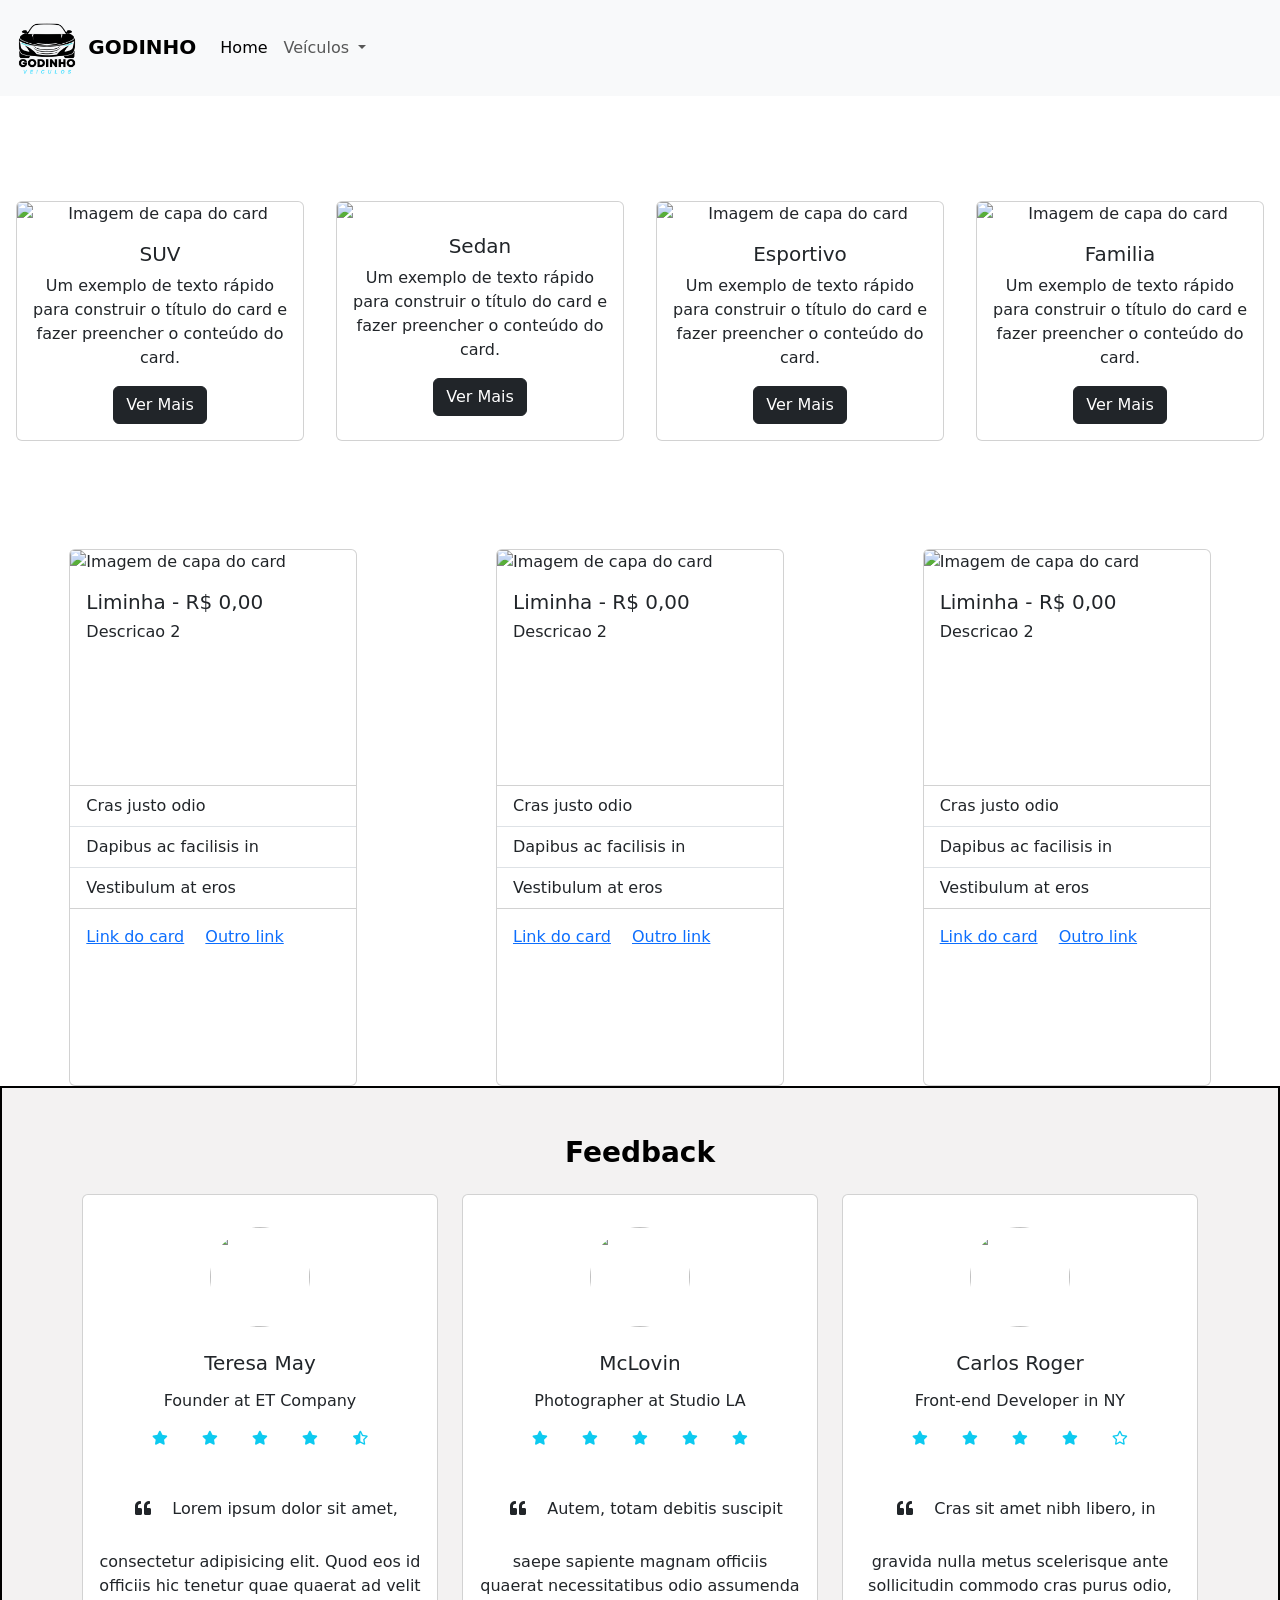
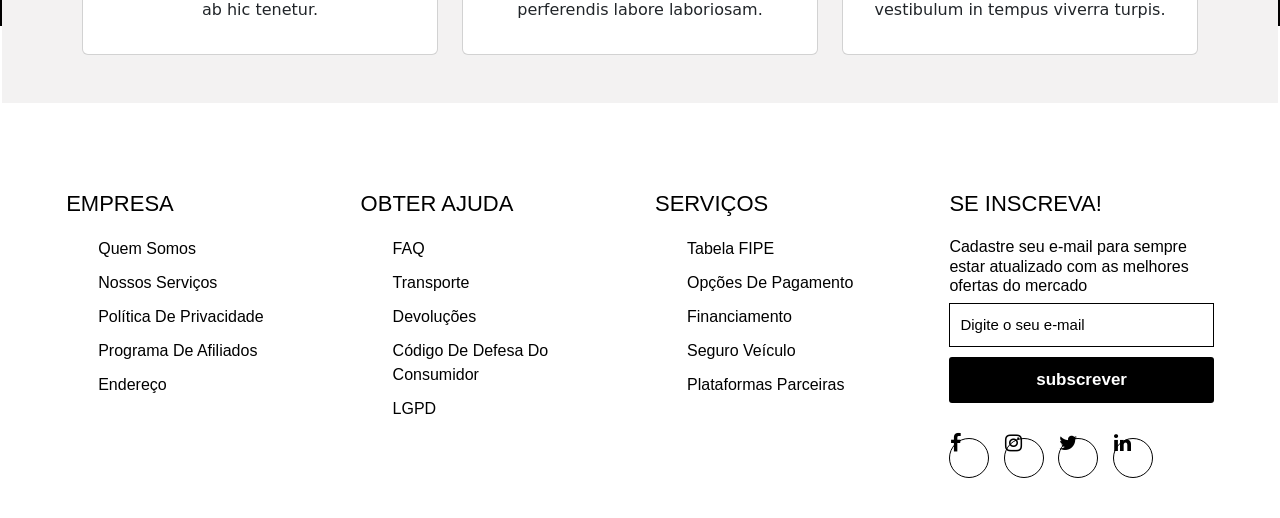
==== commit 314a768c: "inserção do rodapé1" ====
--- a/view/index.html
+++ b/view/index.html
@@ -1,360 +1,383 @@
 <!DOCTYPE html>
-<html lang="pt-BR">
+<html>
 
 <head>
     <meta charset="UTF-8">
     <meta name="viewport" content="width=device-width, initial-scale=1.0">
     <link rel="stylesheet" href="css/style.css">
+    <link rel="stylesheet" href="https://cdnjs.cloudflare.com/ajax/libs/font-awesome/5.15.1/css/all.min.css">
+
+    <link rel="stylesheet" href="https://cdnjs.cloudflare.com/ajax/libs/font-awesome/4.7.0/css/font-awesome.min.css">
 
     <link href="https://cdn.jsdelivr.net/npm/bootstrap@5.3.1/dist/css/bootstrap.min.css" rel="stylesheet"
         integrity="sha384-4bw+/aepP/YC94hEpVNVgiZdgIC5+VKNBQNGCHeKRQN+PtmoHDEXuppvnDJzQIu9" crossorigin="anonymous">
     <script src="https://cdn.jsdelivr.net/npm/bootstrap@5.3.1/dist/js/bootstrap.bundle.min.js"
         integrity="sha384-HwwvtgBNo3bZJJLYd8oVXjrBZt8cqVSpeBNS5n7C8IVInixGAoxmnlMuBnhbgrkm"
         crossorigin="anonymous"></script>
-
-    <link rel="stylesheet" href="https://cdnjs.cloudflare.com/ajax/libs/font-awesome/5.15.1/css/all.min.css">
-
-    <title>Godinho Veículos</title>
+    <script type="text/javascript" src="js/script.js"></script>
+    <title>GODINHO VEÍCULOS</title>
 </head>
 
 <body>
-    <div class="container-home">
-        <nav class="navbar navbar-expand-lg navbar-light bg-light fixed-top">
-            <div class="container-fluid">
-                <a class="navbar-brand" href="#">
-                    <img src="../assets/img/logo.png" alt="Logo" width="70"> <b>GODINHO</b></img>
-                </a>
-                <button class="navbar-toggler" type="button" data-bs-toggle="collapse"
-                    data-bs-target="#navbarSupportedContent" aria-controls="navbarSupportedContent"
-                    aria-expanded="false" aria-label="Toggle navigation">
-                    <span class="navbar-toggler-icon"></span>
-                </button>
-
-                <div class="collapse navbar-collapse" id="navbarSupportedContent">
-                    <ul class="navbar-nav me-auto mb-2 mb-lg-0">
-                        <li class="nav-item">
-                            <a class="nav-link active" aria-current="page" href="#">Home</a>
-                        </li>
-                        <li class="nav-item dropdown">
-                            <a class="nav-link dropdown-toggle" href="#" role="button" data-bs-toggle="dropdown"
-                                aria-expanded="false">
-                                Veículos
-                            </a>
-                            <ul class="dropdown-menu">
-                                <li><a class="dropdown-item" href="#">Todos</a></li>
-                                <li><a class="dropdown-item" href="#">Carros</a></li>
-                                <li><a class="dropdown-item" href="#">Motocicletas</a></li>
-                                <li><a class="dropdown-item" href="#">Caminhões</a></li>
-                                <li><a class="dropdown-item" href="#">Tratores</a></li>
-                                <li><a class="dropdown-item" href="#">Carretas</a></li>
-                            </ul>
-                        </li>
-                        <li class="nav-item">
-                            <a class="nav-link active" aria-current="page" href="#">Financiamento</a>
-                        </li>
-                    </ul>
-
-                    <ul class="navbar-nav ml-auto">
-                        <li class="nav-item">
-                            <a class="nav-link active" aria-current="page" href="#">Sobre</a>
-                        </li>
-                        <li class="nav-item">
-                            <a class="nav-link active" aria-current="page" href="#">Contato</a>
-                        </li>
-                    </ul>
-                </div>
-            </div>
-        </nav>
-
-        <div class="categorias">
-            <div class="catagorias-header text-center">
-                <h3 class="fw-bold mb-4">Categorias</h3>
-            </div>
-
-            <div class="categorias-body">
+
+    <nav class="navbar navbar-expand-lg bg-body-tertiary">
+        <div class="container-fluid">
+            <a class="navbar-brand" href="#">
+                <img src="../assets/img/qUIRINO vEICULOS.png" alt="" width="70"> <b>GODINHO </b></img>
+            </a>
+            <button class="navbar-toggler" type="button" data-bs-toggle="collapse"
+                data-bs-target="#navbarSupportedContent" aria-controls="navbarSupportedContent" aria-expanded="false"
+                aria-label="Toggle navigation">
+                <span class="navbar-toggler-icon"></span>
+            </button>
+            <div class="collapse navbar-collapse" id="navbarSupportedContent">
+                <ul class="navbar-nav me-auto mb-2 mb-lg-0">
+                    <li class="nav-item">
+                        <a class="nav-link active" aria-current="page" href="#">Home</a>
+                    </li>
+                    <li class="nav-item dropdown">
+                        <a class="nav-link dropdown-toggle" href="#" role="button" data-bs-toggle="dropdown"
+                            aria-expanded="false">
+                            Veículos
+                        </a>
+                        <ul class="dropdown-menu">
+                            <li><a class="dropdown-item" href="#">Motocicletas</a></li>
+                            <li><a class="dropdown-item" href="#">Carros</a></li>
+                            <li><a class="dropdown-item" href="#">Caminhões</a></li>
+                            <li><a class="dropdown-item" href="#">Tratores</a></li>
+                            <li><a class="dropdown-item" href="#">Carretas</a></li>
+                            <li><a class="dropdown-item" href="#">Bicicletas</a></li>
+                            <li><a class="dropdown-menu" href="#">Secretos</a></li>
+
+                            <li>
+                                <hr class="dropdown-divider">
+                            </li>
+                            <li><a class="dropdown-item" href="#">Home</a></li>
+                        </ul>
+                    </li>
+                </ul>
+            </div>
+        </div>
+    </nav>
+    <div class="containerHome">
+
+
+        <div class="containerCategorias">
+
+            <!-- Desenvolver Home Aqui -->
+
+            <div class="categorias">
                 <div class="card" style="width: 18rem;">
                     <img class="card-img-top"
                         src="https://www.sixt.com/fileadmin2/files/global/user_upload/fleet/png/630x360/bmw-x5-40i-4d-suv-white-2021.png"
                         alt="Imagem de capa do card">
                     <div class="card-body">
                         <h5 class="card-title">SUV</h5>
-                        <p class="card-text">Descrição da categoria SUV.</p>
+                        <p class="card-text">Um exemplo de texto rápido para construir o título do card e fazer
+                            preencher o conteúdo do card.</p>
                         <a href="#" class="btn btn-dark">Ver Mais</a>
                     </div>
                 </div>
 
+
+            </div>
+
+            <div class="categorias">
                 <div class="card" style="width: 18rem;">
                     <img class="card-img-top"
                         src="https://www.sixt.com/fileadmin2/files/global/user_upload/fleet/png/630x360/bmw-330i-4d-blue-2021.png">
                     <div class="card-body">
                         <h5 class="card-title">Sedan</h5>
-                        <p class="card-text">Descrição da categoria Sedan.</p>
+                        <p class="card-text">Um exemplo de texto rápido para construir o título do card e fazer
+                            preencher o conteúdo do card.</p>
                         <a href="#" class="btn btn-dark">Ver Mais</a>
                     </div>
                 </div>
 
+            </div>
+
+            <div class="categorias">
                 <div class="card" style="width: 18rem;">
                     <img class="card-img-top"
                         src="https://www.sixt.com/fileadmin2/files/global/user_upload/fleet/png/630x360/chevrolet-camaro-2d-black-2023.png"
                         alt="Imagem de capa do card">
                     <div class="card-body">
                         <h5 class="card-title">Esportivo</h5>
-                        <p class="card-text">Descrição da categoria Esportivo.</p>
+                        <p class="card-text">Um exemplo de texto rápido para construir o título do card e fazer
+                            preencher o conteúdo do card.</p>
                         <a href="#" class="btn btn-dark">Ver Mais</a>
                     </div>
                 </div>
-            </div>
-        </div>
-
-        <div class="destaques">
-            <div class="destaques-header text-center">
-                <h3 class="fw-bold mb-4">Destaques</h3>
-            </div>
-
-            <div class="destaques-body">
+
+            </div>
+
+
+            <div class="categorias">
                 <div class="card" style="width: 18rem;">
                     <img class="card-img-top"
-                        src="https://www.picellileiloes.com.br/arquivos/leiloes/lotes/imagens/62a12b295d6ff.peg"
+                        src="https://www.sixt.com/fileadmin2/files/global/user_upload/fleet/png/630x360/chrysler-pacifica-van-schwarz-2018.png"
                         alt="Imagem de capa do card">
                     <div class="card-body">
-                        <h5 class="card-title">Modelo ABC - R$ 9.999,99</h5>
-                        <h6>Novo</h6>
-                    </div>
-                    <ul class="list-group list-group-flush">
-                        <li class="list-group-item">Ano XYZW</li>
-                        <li class="list-group-item">Descrição do carro em destaque</li>
-                    </ul>
-                    <!-- <div class="card-body">
-                        <a href="#" class="card-link">Link do card</a>
-                        <a href="#" class="card-link">Outro link</a>
-                    </div> -->
-                </div>
-
-                <div class="card" style="width: 18rem;">
-                    <img class="card-img-top"
-                        src="https://www.picellileiloes.com.br/arquivos/leiloes/lotes/imagens/62a12b295d6ff.peg"
-                        alt="Imagem de capa do card">
-                    <div class="card-body">
-                        <h5 class="card-title">Modelo ABC - R$ 9.999,99</h5>
-                        <h6>Novo</h6>
-                    </div>
-                    <ul class="list-group list-group-flush">
-                        <li class="list-group-item">Ano XYZW</li>
-                        <li class="list-group-item">Descrição do carro em destaque</li>
-                    </ul>
-                </div>
-
-                <div class="card" style="width: 18rem;">
-                    <img class="card-img-top"
-                        src="https://www.picellileiloes.com.br/arquivos/leiloes/lotes/imagens/62a12b295d6ff.peg"
-                        alt="Imagem de capa do card">
-                    <div class="card-body">
-                        <h5 class="card-title">Modelo ABC - R$ 9.999,99</h5>
-                        <h6>Novo</h6>
-                    </div>
-                    <ul class="list-group list-group-flush">
-                        <li class="list-group-item">Ano XYZW</li>
-                        <li class="list-group-item">Descrição do carro em destaque</li>
-                    </ul>
-                </div>
-
-                <div class="card" style="width: 18rem;">
-                    <img class="card-img-top"
-                        src="https://www.picellileiloes.com.br/arquivos/leiloes/lotes/imagens/62a12b295d6ff.peg"
-                        alt="Imagem de capa do card">
-                    <div class="card-body">
-                        <h5 class="card-title">Modelo ABC - R$ 9.999,99</h5>
-                        <h6>Novo</h6>
-                    </div>
-                    <ul class="list-group list-group-flush">
-                        <li class="list-group-item">Ano XYZW</li>
-                        <li class="list-group-item">Descrição do carro em destaque</li>
-                    </ul>
-                </div>
-
-                <div class="card" style="width: 18rem;">
-                    <img class="card-img-top"
-                        src="https://www.picellileiloes.com.br/arquivos/leiloes/lotes/imagens/62a12b295d6ff.peg"
-                        alt="Imagem de capa do card">
-                    <div class="card-body">
-                        <h5 class="card-title">Modelo ABC - R$ 9.999,99</h5>
-                        <h6>Novo</h6>
-                    </div>
-                    <ul class="list-group list-group-flush">
-                        <li class="list-group-item">Ano XYZW</li>
-                        <li class="list-group-item">Descrição do carro em destaque</li>
-                    </ul>
-                </div>
-
-                <div class="card" style="width: 18rem;">
-                    <img class="card-img-top"
-                        src="https://www.picellileiloes.com.br/arquivos/leiloes/lotes/imagens/62a12b295d6ff.peg"
-                        alt="Imagem de capa do card">
-                    <div class="card-body">
-                        <h5 class="card-title">Modelo ABC - R$ 9.999,99</h5>
-                        <h6>Novo</h6>
-                    </div>
-                    <ul class="list-group list-group-flush">
-                        <li class="list-group-item">Ano XYZW</li>
-                        <li class="list-group-item">Descrição do carro em destaque</li>
-                    </ul>
-                </div>
-
-                
-            </div>
+                        <h5 class="card-title">Familia</h5>
+                        <p class="card-text">Um exemplo de texto rápido para construir o título do card e fazer
+                            preencher o conteúdo do card.</p>
+                        <a href="#" class="btn btn-dark">Ver Mais</a>
+                    </div>
+                </div>
+
+            </div>
+
+        </div>
+
+        <div class="destaque">
+
+            <div class="card" style="width: 18rem;">
+                <img class="card-img-top"
+                    src="https://fotos-jornaldocarro-estadao.nyc3.cdn.digitaloceanspaces.com/wp-content/uploads/2023/06/30153948/panda-baixo-1.webp"
+                    alt="Imagem de capa do card">
+                <div class="card-body">
+                    <h5 class="card-title">Liminha - R$ 0,00</h5>
+                    <h6 class="subDescription">Descricao 2</h6>
+                </div>
+                <ul class="list-group list-group-flush">
+                    <li class="list-group-item">Cras justo odio</li>
+                    <li class="list-group-item">Dapibus ac facilisis in</li>
+                    <li class="list-group-item">Vestibulum at eros</li>
+                </ul>
+                <div class="card-body">
+                    <a href="#" class="card-link">Link do card</a>
+                    <a href="#" class="card-link">Outro link</a>
+                </div>
+            </div>
+
+
+            <div class="card" style="width: 18rem;">
+                <img class="card-img-top"
+                    src="https://i0.wp.com/thegarage.com.br/wp-content/uploads/2020/08/mercedes-benz-classe-a-.png?resize=1500%2C1000&ssl=1"
+                    alt="Imagem de capa do card">
+                <div class="card-body">
+                    <h5 class="card-title">Liminha - R$ 0,00</h5>
+                    <h6 class="subDescription">Descricao 2</h6>
+                </div>
+                <ul class="list-group list-group-flush">
+                    <li class="list-group-item">Cras justo odio</li>
+                    <li class="list-group-item">Dapibus ac facilisis in</li>
+                    <li class="list-group-item">Vestibulum at eros</li>
+                </ul>
+                <div class="card-body">
+                    <a href="#" class="card-link">Link do card</a>
+                    <a href="#" class="card-link">Outro link</a>
+                </div>
+
+            </div>
+
+
+
+            <div class="card" style="width: 18rem;">
+                <img class="card-img-top"
+                    src="https://i0.wp.com/thegarage.com.br/wp-content/uploads/2020/08/mercedes-benz-classe-a-.png?resize=1500%2C1000&ssl=1"
+                    alt="Imagem de capa do card">
+                <div class="card-body">
+                    <h5 class="card-title">Liminha - R$ 0,00</h5>
+                    <h6 class="subDescription">Descricao 2</h6>
+                </div>
+                <ul class="list-group list-group-flush">
+                    <li class="list-group-item">Cras justo odio</li>
+                    <li class="list-group-item">Dapibus ac facilisis in</li>
+                    <li class="list-group-item">Vestibulum at eros</li>
+                </ul>
+                <div class="card-body">
+                    <a href="#" class="card-link">Link do card</a>
+                    <a href="#" class="card-link">Outro link</a>
+                </div>
+
+            </div>
+
+
         </div>
 
         <div class="feedback">
-            <div class="container py-5">
-                <div class="row d-flex justify-content-center">
-                    <div class="col-md-10 col-xl-8 text-center">
-                        <h3 class="fw-bold mb-4">Feedback</h3>
-                    </div>
-                </div>
-
-                <div class="row text-center">
-                    <div class="col-md-4 mb-4 mb-md-0">
-                        <div class="card">
-                            <div class="card-body py-4 mt-2">
-                                <div class="d-flex justify-content-center mb-4">
-                                    <img src="https://images.unsplash.com/photo-1544348817-5f2cf14b88c8?ixlib=rb-4.0.3&ixid=M3wxMjA3fDB8MHxwaG90by1wYWdlfHx8fGVufDB8fHx8fA%3D%3D&auto=format&fit=crop&w=1974&q=80"
-                                        class="rounded-circle shadow-1-strong" width="100" height="100" />
+            <section style="color: #000; background-color: #f3f2f2;">
+                <div class="container py-5">
+                    <div class="row d-flex justify-content-center">
+                        <div class="col-md-10 col-xl-8 text-center">
+                            <h3 class="fw-bold mb-4">Feedback</h3>
+
+                        </div>
+                    </div>
+
+                    <div class="row text-center">
+                        <div class="col-md-4 mb-4 mb-md-0">
+                            <div class="card">
+                                <div class="card-body py-4 mt-2">
+                                    <div class="d-flex justify-content-center mb-4">
+                                        <img src="https://yt3.googleusercontent.com/ytc/AOPolaTDFoASvzcyouK1o82Nbnes2Z_5-6rFje18akbNfg=s176-c-k-c0x00ffffff-no-rj"
+                                            class="rounded-circle shadow-1-strong" width="100" height="100" />
+                                    </div>
+                                    <h5 class="font-weight-bold">Teresa May</h5>
+                                    <h6 class="font-weight-bold my-3">Founder at ET Company</h6>
+                                    <ul class="list-unstyled d-flex justify-content-center">
+                                        <li>
+                                            <i class="fas fa-star fa-sm text-info"></i>
+                                        </li>
+                                        <li>
+                                            <i class="fas fa-star fa-sm text-info"></i>
+                                        </li>
+                                        <li>
+                                            <i class="fas fa-star fa-sm text-info"></i>
+                                        </li>
+                                        <li>
+                                            <i class="fas fa-star fa-sm text-info"></i>
+                                        </li>
+                                        <li>
+                                            <i class="fas fa-star-half-alt fa-sm text-info"></i>
+                                        </li>
+                                    </ul>
+                                    <p class="mb-2">
+                                        <i class="fas fa-quote-left pe-2"></i>Lorem ipsum dolor sit amet,
+                                        consectetur adipisicing elit. Quod eos id officiis hic tenetur quae quaerat
+                                        ad velit ab hic tenetur.
+                                    </p>
                                 </div>
-                                <h5 class="font-weight-bold">Grady Booch</h5>
-                                <h6 class="font-weight-bold my-3">Founder at ET Company</h6>
-                                <ul class="list-unstyled d-flex justify-content-center">
-                                    <li>
-                                        <i class="fas fa-star fa-sm text-info"></i>
-                                    </li>
-                                    <li>
-                                        <i class="fas fa-star fa-sm text-info"></i>
-                                    </li>
-                                    <li>
-                                        <i class="fas fa-star fa-sm text-info"></i>
-                                    </li>
-                                    <li>
-                                        <i class="fas fa-star fa-sm text-info"></i>
-                                    </li>
-                                    <li>
-                                        <i class="fas fa-star-half-alt fa-sm text-info"></i>
-                                    </li>
-                                </ul>
-                                <p class="mb-2">
-                                    <i class="fas fa-quote-left pe-2"></i>I had a great experience at Godinho Veículos.
-                                    Found the exact car I wanted in tip-top shape at a fair price with excellent
-                                    customer service and attention-to-detail.
                             </div>
                         </div>
-                    </div>
-
-                    <div class="col-md-4 mb-4 mb-md-0">
-                        <div class="card">
-                            <div class="card-body py-4 mt-2">
-                                <div class="d-flex justify-content-center mb-4">
-                                    <img src="https://images.unsplash.com/photo-1560787313-5dff3307e257?ixlib=rb-4.0.3&ixid=M3wxMjA3fDB8MHxwaG90by1wYWdlfHx8fGVufDB8fHx8fA%3D%3D&auto=format&fit=crop&w=1974&q=80"
-                                        class="rounded-circle shadow-1-strong" width="100" height="100" />
+                        <div class="col-md-4 mb-4 mb-md-0">
+                            <div class="card">
+                                <div class="card-body py-4 mt-2">
+                                    <div class="d-flex justify-content-center mb-4">
+                                        <img src="https://media.licdn.com/dms/image/C4D03AQHywGq4hd8pOQ/profile-displayphoto-shrink_200_200/0/1583863022854?e=1698883200&v=beta&t=LDQu3JrAE771iIP4029Zh2InX5ZTpThTHtF_ygjthls"
+                                            class="rounded-circle shadow-1-strong" width="100" height="100" />
+                                    </div>
+                                    <h5 class="font-weight-bold">McLovin</h5>
+                                    <h6 class="font-weight-bold my-3">Photographer at Studio LA</h6>
+                                    <ul class="list-unstyled d-flex justify-content-center">
+                                        <li>
+                                            <i class="fas fa-star fa-sm text-info"></i>
+                                        </li>
+                                        <li>
+                                            <i class="fas fa-star fa-sm text-info"></i>
+                                        </li>
+                                        <li>
+                                            <i class="fas fa-star fa-sm text-info"></i>
+                                        </li>
+                                        <li>
+                                            <i class="fas fa-star fa-sm text-info"></i>
+                                        </li>
+                                        <li>
+                                            <i class="fas fa-star fa-sm text-info"></i>
+                                        </li>
+                                    </ul>
+                                    <p class="mb-2">
+                                        <i class="fas fa-quote-left pe-2"></i>Autem, totam debitis suscipit saepe
+                                        sapiente magnam officiis quaerat necessitatibus odio assumenda perferendis
+                                        labore laboriosam.
+                                    </p>
                                 </div>
-                                <h5 class="font-weight-bold">Ivar Jacobson</h5>
-                                <h6 class="font-weight-bold my-3">Photographer at Studio LA</h6>
-                                <ul class="list-unstyled d-flex justify-content-center">
-                                    <li>
-                                        <i class="fas fa-star fa-sm text-info"></i>
-                                    </li>
-                                    <li>
-                                        <i class="fas fa-star fa-sm text-info"></i>
-                                    </li>
-                                    <li>
-                                        <i class="fas fa-star fa-sm text-info"></i>
-                                    </li>
-                                    <li>
-                                        <i class="fas fa-star fa-sm text-info"></i>
-                                    </li>
-                                    <li>
-                                        <i class="fas fa-star fa-sm text-info"></i>
-                                    </li>
-                                </ul>
-                                <p class="mb-2">
-                                    <i class="fas fa-quote-left pe-2"></i>You brace yourself going into a car dealer.
-                                    Prepare mentally for the oncoming “pushy salesmen.” And then… they don't come.
-                                    Instead, you get friendly people who don't try to “push” anything on you. They're
-                                    helpful. They listen.
-                                </p>
                             </div>
                         </div>
-                    </div>
-
-                    <div class="col-md-4 mb-0">
-                        <div class="card">
-                            <div class="card-body py-4 mt-2">
-                                <div class="d-flex justify-content-center mb-4">
-                                    <img src="https://images.unsplash.com/photo-1531123897727-8f129e1688ce?ixlib=rb-4.0.3&ixid=M3wxMjA3fDB8MHxzZWFyY2h8OTJ8fGZhY2V8ZW58MHx8MHx8fDA%3D&auto=format&fit=crop&w=500&q=60"
-                                        class="rounded-circle shadow-1-strong" width="100" height="100" />
+                        <div class="col-md-4 mb-0">
+                            <div class="card">
+                                <div class="card-body py-4 mt-2">
+                                    <div class="d-flex justify-content-center mb-4">
+                                        <img src="https://suap.ifsp.edu.br/media/fotos/75x100/6067.jpg"
+                                            class="rounded-circle shadow-1-strong" width="100" height="100" />
+                                    </div>
+                                    <h5 class="font-weight-bold">Carlos Roger</h5>
+                                    <h6 class="font-weight-bold my-3">Front-end Developer in NY</h6>
+                                    <ul class="list-unstyled d-flex justify-content-center">
+                                        <li>
+                                            <i class="fas fa-star fa-sm text-info"></i>
+                                        </li>
+                                        <li>
+                                            <i class="fas fa-star fa-sm text-info"></i>
+                                        </li>
+                                        <li>
+                                            <i class="fas fa-star fa-sm text-info"></i>
+                                        </li>
+                                        <li>
+                                            <i class="fas fa-star fa-sm text-info"></i>
+                                        </li>
+                                        <li>
+                                            <i class="far fa-star fa-sm text-info"></i>
+                                        </li>
+                                    </ul>
+                                    <p class="mb-2">
+                                        <i class="fas fa-quote-left pe-2"></i>Cras sit amet nibh libero, in gravida
+                                        nulla metus scelerisque ante sollicitudin commodo cras purus odio,
+                                        vestibulum in tempus viverra turpis.
+                                    </p>
                                 </div>
-                                <h5 class="font-weight-bold">Jackie Rumbaugh</h5>
-                                <h6 class="font-weight-bold my-3">Front-end Developer in NY</h6>
-                                <ul class="list-unstyled d-flex justify-content-center">
-                                    <li>
-                                        <i class="fas fa-star fa-sm text-info"></i>
-                                    </li>
-                                    <li>
-                                        <i class="fas fa-star fa-sm text-info"></i>
-                                    </li>
-                                    <li>
-                                        <i class="fas fa-star fa-sm text-info"></i>
-                                    </li>
-                                    <li>
-                                        <i class="fas fa-star fa-sm text-info"></i>
-                                    </li>
-                                    <li>
-                                        <i class="far fa-star fa-sm text-info"></i>
-                                    </li>
-                                </ul>
-                                <p class="mb-2">
-                                    <i class="fas fa-quote-left pe-2"></i>Great experience, The
-                                    sale took place very quick and was able to secure transportation 2 days after the
-                                    purchase. Car got to my home in a timely fashion.
-                                </p>
                             </div>
                         </div>
                     </div>
                 </div>
-            </div>
-        </div>
-
-        <div class="rodape bg-light">
-            <div class="container">
-                <div class="row">
-                    <div class="col-3">
-                        <h3>TABELA FIPE</h3>
-                        <p>
-                            <a href="https://veiculos.fipe.org.br/" target="_blank">SITE DA TABELA FIPE</a>
-                        </p>
-                        <p>A Tabela Fipe expressa preços médios de veículos no mercado
-                            nacional, servindo apenas como um parâmetro para negociações
-                            ou avaliações. Os preços efetivamente praticados variam em função
-                            da região, conservação, cor, acessórios ou qualquer outro fator que
-                            possa influenciar as condições de oferta e procura por um veículo
-                            específico.</p>
-                    </div>
-                    <div class="col-3">
-                        <h3>Termos de uso</h3>
-                    </div>
-                    <div class="col-3">
-                        <h3>Endereço</h3>
-                        <div>
-                            <iframe
-                                src="https://www.google.com/maps/embed?pb=!1m18!1m12!1m3!1d3667.547131986774!2d-47.30420681409162!3d-23.18672314633147!2m3!1f0!2f0!3f0!3m2!1i1024!2i768!4f13.1!3m3!1m2!1s0x94cf53972da3336f%3A0xceb3df208b4b53a4!2sInstituto%20Federal%20de%20Educa%C3%A7%C3%A3o%2C%20Ci%C3%AAncia%20e%20Tecnologia%20de%20S%C3%A3o%20Paulo%2C%20Campus%20Salto!5e0!3m2!1spt-BR!2sbr!4v1693699648649!5m2!1spt-BR!2sbr"
-                                style="border:0;" allowfullscreen="" loading="lazy"
-                                referrerpolicy="no-referrer-when-downgrade"></iframe>
-                        </div>
-                    </div>
-                    <div class="col-3">
-                        <h3>Redes Sociais</h3>
-                    </div>
-                </div>
-            </div>
-        </div>
+            </section>
+        </div>
+
+
     </div>
+
+    <!--RODAPÉ DA PÁGINA -->
+    <footer>
+        <div class="container-footer">
+            <div class="row-footer">
+               
+                <div class="footer-col">
+                    <h4>Empresa</h4>
+                    <ul>
+                        <li><a href="#"> Quem somos </a></li>
+                        <li><a href=""> nossos serviços </a></li>
+                        <li><a href=""> política de privacidade </a></li>
+                        <li><a href=""> programa de afiliados</a></li>
+                        <li><a href=""> Endereço</a></li>
+                    </ul>
+                </div>
+               
+                <div class="footer-col">
+                    <h4>Obter ajuda</h4>
+                    <ul>
+                        <li><a href="#">FAQ</a></li>
+                        <li><a href="#">Transporte</a></li>
+                        <li><a href="#">devoluções</a></li>
+                        <li><a href="#">Código de defesa do consumidor</a></li>
+                        <li><a href="#">LGPD</a></li>
+                        
+                    </ul>
+                </div>
+              
+                <div class="footer-col">
+                    <h4>Serviços</h4>
+                    <ul>
+                        <li><a href="https://veiculos.fipe.org.br/" target="_blank">Tabela FIPE</a></li>
+                        <li><a href="#">Opções De Pagamento</a></li>
+                        <li><a href="#">Financiamento</a></li>
+                        <li><a href="#">Seguro Veículo</a></li>
+                        <li><a href="#">Plataformas Parceiras</a></li>
+                    </ul>
+                </div>
+              
+                <div class="footer-col">
+                    <h4>Se Inscreva!</h4>
+                    <h6>Cadastre seu e-mail para sempre estar atualizado com as melhores ofertas do mercado</h6>
+                    <div class="form-sub">
+                        <form>
+                            <input type="email" placeholder="Digite o seu e-mail" required>
+                            <button>subscrever</button>
+                        </form>
+                    </div>
+
+                    <div class="medias-socias">
+                        <a href="#"> <i class="fa fa-facebook"></i> </a>
+                        <a href="#"> <i class="fa fa-instagram"></i> </a>
+                        <a href="#"> <i class="fa fa-twitter"></i> </a>
+                        <a href="#"> <i class="fa fa-linkedin"></i> </a>
+                    </div>
+
+                </div>
+            </div>
+        </div>
+    </footer>
+
 </body>
 
 </html>
--- a/view/css/style.css
+++ b/view/css/style.css
@@ -1,30 +1,172 @@
+
+
 body {
-    padding-top: 100px;
+    background-color: aquamarine;
 }
 
-.container-home {
-    display: flex;
-    flex-direction: column;
-    row-gap: 50px;
+.categorias{
+    display: grid;
+    grid-row: 1;
+    text-align: center; 
+   
+   
+
 }
 
-.categorias-body {
+.containerCategorias{
+    display: grid;
+    align-content:center;
+    justify-items: center;
+    grid-row: 1 span 5;
+
+
+}
+.destaque{
+    display: grid;
+    grid-template-columns: 1fr 1fr 1fr;
+    justify-items: center;
+    background-color: white;
+    padding-top: 3px;
+  
+}
+
+
+.containerHome{
+    display: grid;
+    grid-template-rows: 50vh 60vh 60vh 15vh;
+
+}
+
+.feedback{
+    border: 1px solid black;
+    border-width: 2px;
+    border-radius: 2;
+    border-color: black;
+    background-color: white;
+}
+
+.fipe{
+    border: 1px solid black;
+    border-width: 2px;
+    border-radius: 2;
+    border-color: black;
+    background-color: white;
+}
+i {
+    width: 50px;
+    height: 50px;
+
+}
+
+/*RODAPÉ DA PÁGINA*/
+@import url('https://fonts.googleapis.com/css2?family=Poppins:wght@300;400;500;600&display=swap');
+
+footer{
+    background-color: #ffffff;
+    padding: 30px 0;
+    
+}
+.container-footer{
+    max-width: 1400px;
+    padding: 0 4%;
+    margin: auto;
+    box-sizing: border-box;
+    font-family: 'Poppins', sans-serif;
+    
+    
+}
+.row-footer{
     display: flex;
     flex-wrap: wrap;
-    align-items: center;
-    justify-content: space-evenly;
-    row-gap: 15px;
 }
 
-.destaques-body {
-    display: grid;
-    grid-template-rows: 1fr 1fr;
-    grid-template-columns: 1fr 1fr 1fr;
-    align-items: center;
-    justify-items: center;
-    row-gap: 25px;
+.footer-col{
+    width: 25%;
+    padding: 0 15px;
+}
+.footer-col h4{
+    font-size: 22px;
+    color: rgb(0, 0, 0);
+    margin-bottom: 20px;
+    font-weight: 500;
+    position: relative;
+    text-transform: uppercase;
+}
+.footer-col h6{
+    font-size: 16px;
+    color: rgb(0, 0, 0);
+    text-decoration: none;
+    font-weight: 300;
+    display: block;
+    transition: all 0.3s ease;
 }
 
-.rodape {
-    padding-top: 15px;
-}+.footer-col ul{
+    list-style: none;
+}
+.footer-col ul li{
+    margin: 10px 0;
+}
+.footer-col ul li a{
+    font-size: 16px;
+    text-transform: capitalize;
+    color: rgb(0, 0, 0);
+    text-decoration: none;
+    font-weight: 300;
+    display: block;
+    transition: all 0.3s ease;
+}
+.footer-col ul li a:hover{
+    color: #000000;
+    padding-left: 10px;
+}
+.footer-col .medias-socias{
+    margin-top: 30px;
+}
+.footer-col .medias-socias a{
+    display: inline-flex;
+    align-items: center;
+    justify-content: center;
+    height: 40px;
+    width: 40px;
+    margin: 0 10px 10px 0;
+    text-decoration: none;
+    border-radius: 50%;
+    color: rgb(0, 0, 0);
+    border: 1px solid rgb(0, 0, 0);
+    transition: all 0.5s ease;
+}
+.footer-col .medias-socias a i{
+    font-size: 20px;
+}
+
+.footer-col .medias-socias a:hover{
+    color: #000000;
+    background-color: rgb(0, 0, 0);
+}
+.footer-col .form-sub input{
+    width: 100%;
+    padding: 10px;
+    font-size: 15px;
+    outline: none;
+    border: 1px solid rgb(0, 0, 0);
+    color: rgb(0, 0, 0);
+    background-color: #ffffff;
+}
+.footer-col .form-sub input::placeholder{
+    color: rgb(0, 0, 0);
+}
+.footer-col .form-sub button{
+    width: 100%;
+    margin-top: 10px;
+    padding: 10px; 
+    font-size: 17px;
+    outline: none;
+    border: none;
+    cursor: pointer;
+    color: #ffffff;
+    border-radius: 3px;
+    font-weight: bold;
+    background-color: rgb(0, 0, 0);        
+}
+
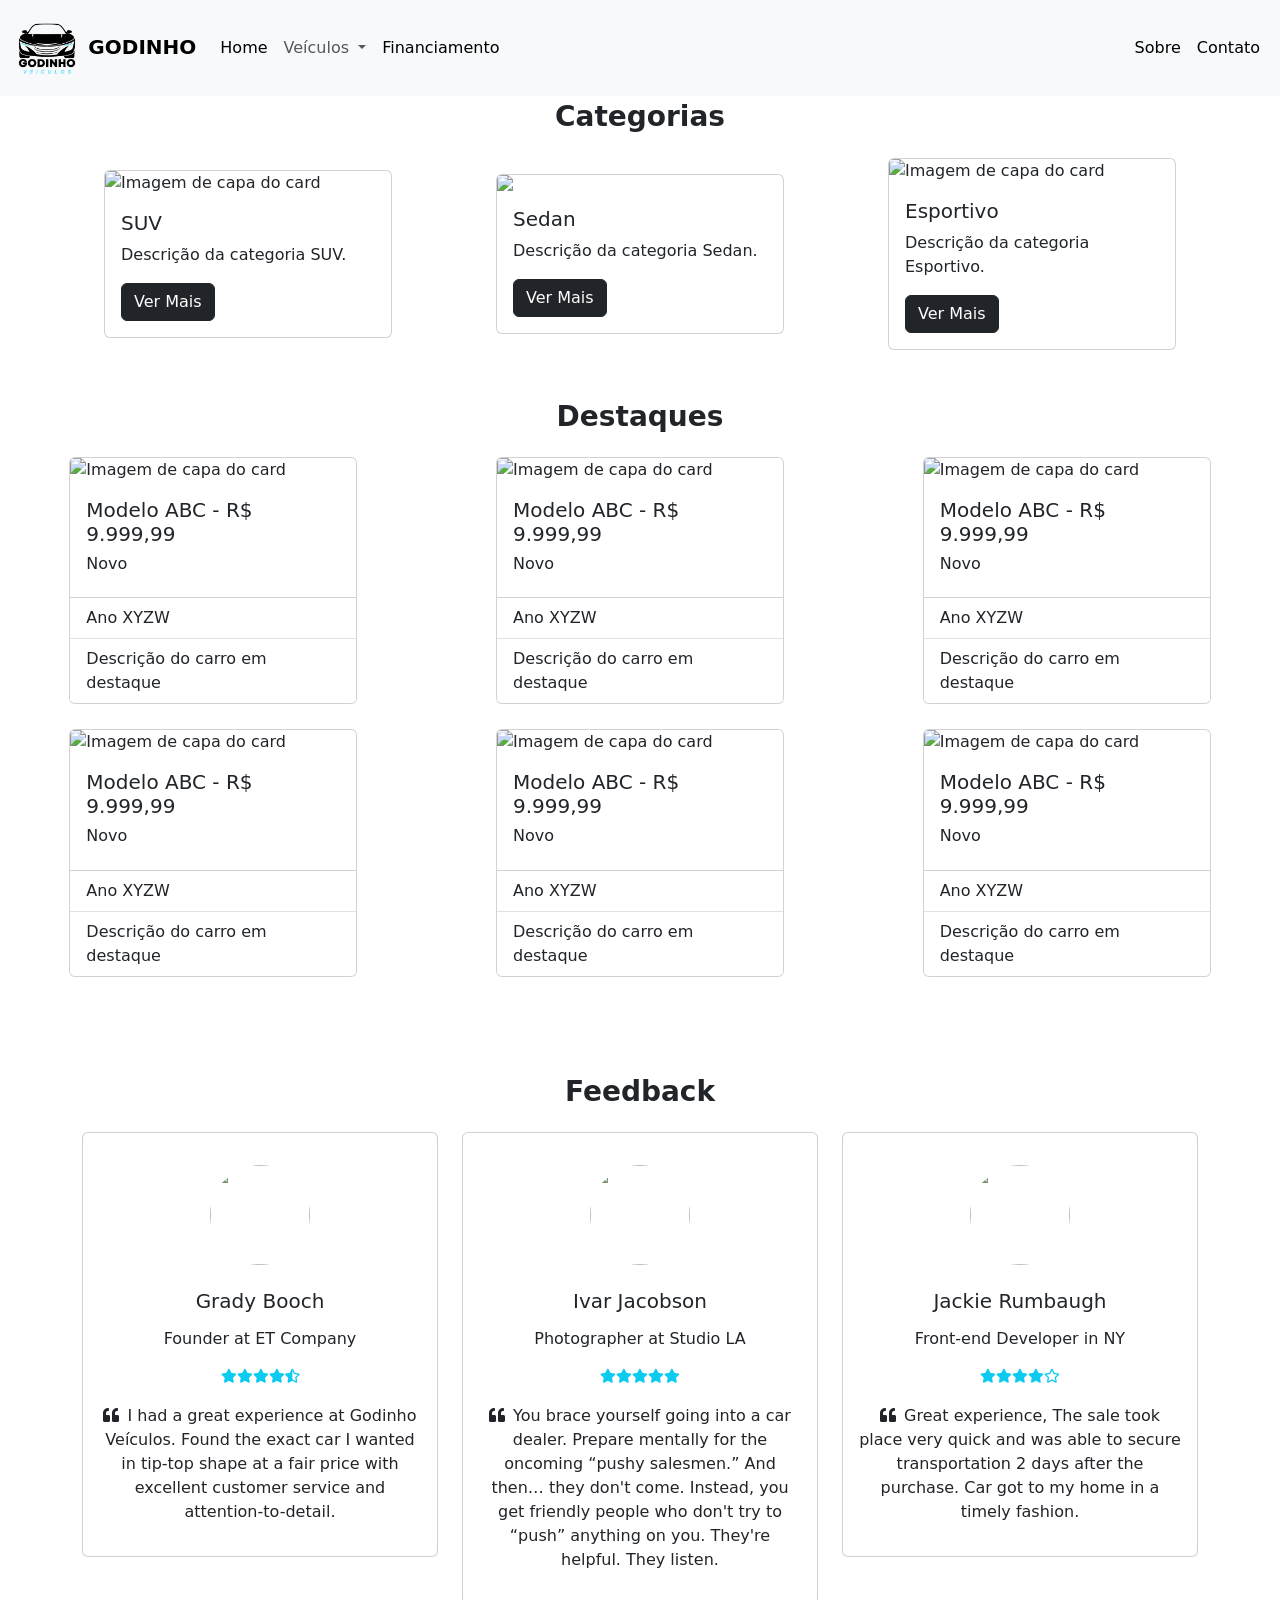
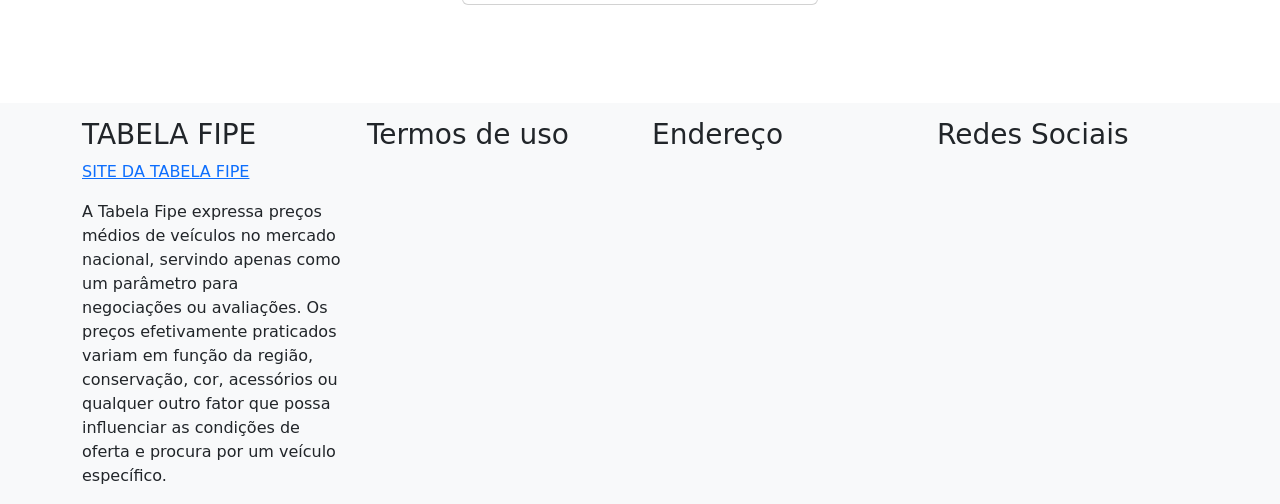
==== commit 59b04b1b: "Merge pull request #2 from VictorCampos404/guilherme Carlos" ====
--- a/view/index.html
+++ b/view/index.html
@@ -1,383 +1,360 @@
 <!DOCTYPE html>
-<html>
+<html lang="pt-BR">
 
 <head>
     <meta charset="UTF-8">
     <meta name="viewport" content="width=device-width, initial-scale=1.0">
     <link rel="stylesheet" href="css/style.css">
-    <link rel="stylesheet" href="https://cdnjs.cloudflare.com/ajax/libs/font-awesome/5.15.1/css/all.min.css">
-
-    <link rel="stylesheet" href="https://cdnjs.cloudflare.com/ajax/libs/font-awesome/4.7.0/css/font-awesome.min.css">
 
     <link href="https://cdn.jsdelivr.net/npm/bootstrap@5.3.1/dist/css/bootstrap.min.css" rel="stylesheet"
         integrity="sha384-4bw+/aepP/YC94hEpVNVgiZdgIC5+VKNBQNGCHeKRQN+PtmoHDEXuppvnDJzQIu9" crossorigin="anonymous">
     <script src="https://cdn.jsdelivr.net/npm/bootstrap@5.3.1/dist/js/bootstrap.bundle.min.js"
         integrity="sha384-HwwvtgBNo3bZJJLYd8oVXjrBZt8cqVSpeBNS5n7C8IVInixGAoxmnlMuBnhbgrkm"
         crossorigin="anonymous"></script>
-    <script type="text/javascript" src="js/script.js"></script>
-    <title>GODINHO VEÍCULOS</title>
+
+    <link rel="stylesheet" href="https://cdnjs.cloudflare.com/ajax/libs/font-awesome/5.15.1/css/all.min.css">
+
+    <title>Godinho Veículos</title>
 </head>
 
 <body>
-
-    <nav class="navbar navbar-expand-lg bg-body-tertiary">
-        <div class="container-fluid">
-            <a class="navbar-brand" href="#">
-                <img src="../assets/img/qUIRINO vEICULOS.png" alt="" width="70"> <b>GODINHO </b></img>
-            </a>
-            <button class="navbar-toggler" type="button" data-bs-toggle="collapse"
-                data-bs-target="#navbarSupportedContent" aria-controls="navbarSupportedContent" aria-expanded="false"
-                aria-label="Toggle navigation">
-                <span class="navbar-toggler-icon"></span>
-            </button>
-            <div class="collapse navbar-collapse" id="navbarSupportedContent">
-                <ul class="navbar-nav me-auto mb-2 mb-lg-0">
-                    <li class="nav-item">
-                        <a class="nav-link active" aria-current="page" href="#">Home</a>
-                    </li>
-                    <li class="nav-item dropdown">
-                        <a class="nav-link dropdown-toggle" href="#" role="button" data-bs-toggle="dropdown"
-                            aria-expanded="false">
-                            Veículos
-                        </a>
-                        <ul class="dropdown-menu">
-                            <li><a class="dropdown-item" href="#">Motocicletas</a></li>
-                            <li><a class="dropdown-item" href="#">Carros</a></li>
-                            <li><a class="dropdown-item" href="#">Caminhões</a></li>
-                            <li><a class="dropdown-item" href="#">Tratores</a></li>
-                            <li><a class="dropdown-item" href="#">Carretas</a></li>
-                            <li><a class="dropdown-item" href="#">Bicicletas</a></li>
-                            <li><a class="dropdown-menu" href="#">Secretos</a></li>
-
-                            <li>
-                                <hr class="dropdown-divider">
-                            </li>
-                            <li><a class="dropdown-item" href="#">Home</a></li>
-                        </ul>
-                    </li>
-                </ul>
+    <div class="container-home">
+        <nav class="navbar navbar-expand-lg navbar-light bg-light fixed-top">
+            <div class="container-fluid">
+                <a class="navbar-brand" href="#">
+                    <img src="../assets/img/logo.png" alt="Logo" width="70"> <b>GODINHO</b></img>
+                </a>
+                <button class="navbar-toggler" type="button" data-bs-toggle="collapse"
+                    data-bs-target="#navbarSupportedContent" aria-controls="navbarSupportedContent"
+                    aria-expanded="false" aria-label="Toggle navigation">
+                    <span class="navbar-toggler-icon"></span>
+                </button>
+
+                <div class="collapse navbar-collapse" id="navbarSupportedContent">
+                    <ul class="navbar-nav me-auto mb-2 mb-lg-0">
+                        <li class="nav-item">
+                            <a class="nav-link active" aria-current="page" href="#">Home</a>
+                        </li>
+                        <li class="nav-item dropdown">
+                            <a class="nav-link dropdown-toggle" href="#" role="button" data-bs-toggle="dropdown"
+                                aria-expanded="false">
+                                Veículos
+                            </a>
+                            <ul class="dropdown-menu">
+                                <li><a class="dropdown-item" href="#">Todos</a></li>
+                                <li><a class="dropdown-item" href="#">Carros</a></li>
+                                <li><a class="dropdown-item" href="#">Motocicletas</a></li>
+                                <li><a class="dropdown-item" href="#">Caminhões</a></li>
+                                <li><a class="dropdown-item" href="#">Tratores</a></li>
+                                <li><a class="dropdown-item" href="#">Carretas</a></li>
+                            </ul>
+                        </li>
+                        <li class="nav-item">
+                            <a class="nav-link active" aria-current="page" href="#">Financiamento</a>
+                        </li>
+                    </ul>
+
+                    <ul class="navbar-nav ml-auto">
+                        <li class="nav-item">
+                            <a class="nav-link active" aria-current="page" href="#">Sobre</a>
+                        </li>
+                        <li class="nav-item">
+                            <a class="nav-link active" aria-current="page" href="#">Contato</a>
+                        </li>
+                    </ul>
+                </div>
+            </div>
+        </nav>
+
+        <div class="categorias">
+            <div class="catagorias-header text-center">
+                <h3 class="fw-bold mb-4">Categorias</h3>
+            </div>
+
+            <div class="categorias-body">
+                <div class="card" style="width: 18rem;">
+                    <img class="card-img-top"
+                        src="https://www.sixt.com/fileadmin2/files/global/user_upload/fleet/png/630x360/bmw-x5-40i-4d-suv-white-2021.png"
+                        alt="Imagem de capa do card">
+                    <div class="card-body">
+                        <h5 class="card-title">SUV</h5>
+                        <p class="card-text">Descrição da categoria SUV.</p>
+                        <a href="#" class="btn btn-dark">Ver Mais</a>
+                    </div>
+                </div>
+
+                <div class="card" style="width: 18rem;">
+                    <img class="card-img-top"
+                        src="https://www.sixt.com/fileadmin2/files/global/user_upload/fleet/png/630x360/bmw-330i-4d-blue-2021.png">
+                    <div class="card-body">
+                        <h5 class="card-title">Sedan</h5>
+                        <p class="card-text">Descrição da categoria Sedan.</p>
+                        <a href="#" class="btn btn-dark">Ver Mais</a>
+                    </div>
+                </div>
+
+                <div class="card" style="width: 18rem;">
+                    <img class="card-img-top"
+                        src="https://www.sixt.com/fileadmin2/files/global/user_upload/fleet/png/630x360/chevrolet-camaro-2d-black-2023.png"
+                        alt="Imagem de capa do card">
+                    <div class="card-body">
+                        <h5 class="card-title">Esportivo</h5>
+                        <p class="card-text">Descrição da categoria Esportivo.</p>
+                        <a href="#" class="btn btn-dark">Ver Mais</a>
+                    </div>
+                </div>
             </div>
         </div>
-    </nav>
-    <div class="containerHome">
-
-
-        <div class="containerCategorias">
-
-            <!-- Desenvolver Home Aqui -->
-
-            <div class="categorias">
-                <div class="card" style="width: 18rem;">
-                    <img class="card-img-top"
-                        src="https://www.sixt.com/fileadmin2/files/global/user_upload/fleet/png/630x360/bmw-x5-40i-4d-suv-white-2021.png"
-                        alt="Imagem de capa do card">
-                    <div class="card-body">
-                        <h5 class="card-title">SUV</h5>
-                        <p class="card-text">Um exemplo de texto rápido para construir o título do card e fazer
-                            preencher o conteúdo do card.</p>
-                        <a href="#" class="btn btn-dark">Ver Mais</a>
-                    </div>
-                </div>
-
-
-            </div>
-
-            <div class="categorias">
-                <div class="card" style="width: 18rem;">
-                    <img class="card-img-top"
-                        src="https://www.sixt.com/fileadmin2/files/global/user_upload/fleet/png/630x360/bmw-330i-4d-blue-2021.png">
-                    <div class="card-body">
-                        <h5 class="card-title">Sedan</h5>
-                        <p class="card-text">Um exemplo de texto rápido para construir o título do card e fazer
-                            preencher o conteúdo do card.</p>
-                        <a href="#" class="btn btn-dark">Ver Mais</a>
-                    </div>
-                </div>
-
-            </div>
-
-            <div class="categorias">
-                <div class="card" style="width: 18rem;">
-                    <img class="card-img-top"
-                        src="https://www.sixt.com/fileadmin2/files/global/user_upload/fleet/png/630x360/chevrolet-camaro-2d-black-2023.png"
-                        alt="Imagem de capa do card">
-                    <div class="card-body">
-                        <h5 class="card-title">Esportivo</h5>
-                        <p class="card-text">Um exemplo de texto rápido para construir o título do card e fazer
-                            preencher o conteúdo do card.</p>
-                        <a href="#" class="btn btn-dark">Ver Mais</a>
-                    </div>
-                </div>
-
-            </div>
-
-
-            <div class="categorias">
-                <div class="card" style="width: 18rem;">
-                    <img class="card-img-top"
-                        src="https://www.sixt.com/fileadmin2/files/global/user_upload/fleet/png/630x360/chrysler-pacifica-van-schwarz-2018.png"
-                        alt="Imagem de capa do card">
-                    <div class="card-body">
-                        <h5 class="card-title">Familia</h5>
-                        <p class="card-text">Um exemplo de texto rápido para construir o título do card e fazer
-                            preencher o conteúdo do card.</p>
-                        <a href="#" class="btn btn-dark">Ver Mais</a>
-                    </div>
-                </div>
-
-            </div>
-
+
+        <div class="destaques">
+            <div class="destaques-header text-center">
+                <h3 class="fw-bold mb-4">Destaques</h3>
+            </div>
+
+            <div class="destaques-body">
+                <div class="card" style="width: 18rem;">
+                    <img class="card-img-top"
+                        src="https://www.picellileiloes.com.br/arquivos/leiloes/lotes/imagens/62a12b295d6ff.peg"
+                        alt="Imagem de capa do card">
+                    <div class="card-body">
+                        <h5 class="card-title">Modelo ABC - R$ 9.999,99</h5>
+                        <h6>Novo</h6>
+                    </div>
+                    <ul class="list-group list-group-flush">
+                        <li class="list-group-item">Ano XYZW</li>
+                        <li class="list-group-item">Descrição do carro em destaque</li>
+                    </ul>
+                    <!-- <div class="card-body">
+                        <a href="#" class="card-link">Link do card</a>
+                        <a href="#" class="card-link">Outro link</a>
+                    </div> -->
+                </div>
+
+                <div class="card" style="width: 18rem;">
+                    <img class="card-img-top"
+                        src="https://www.picellileiloes.com.br/arquivos/leiloes/lotes/imagens/62a12b295d6ff.peg"
+                        alt="Imagem de capa do card">
+                    <div class="card-body">
+                        <h5 class="card-title">Modelo ABC - R$ 9.999,99</h5>
+                        <h6>Novo</h6>
+                    </div>
+                    <ul class="list-group list-group-flush">
+                        <li class="list-group-item">Ano XYZW</li>
+                        <li class="list-group-item">Descrição do carro em destaque</li>
+                    </ul>
+                </div>
+
+                <div class="card" style="width: 18rem;">
+                    <img class="card-img-top"
+                        src="https://www.picellileiloes.com.br/arquivos/leiloes/lotes/imagens/62a12b295d6ff.peg"
+                        alt="Imagem de capa do card">
+                    <div class="card-body">
+                        <h5 class="card-title">Modelo ABC - R$ 9.999,99</h5>
+                        <h6>Novo</h6>
+                    </div>
+                    <ul class="list-group list-group-flush">
+                        <li class="list-group-item">Ano XYZW</li>
+                        <li class="list-group-item">Descrição do carro em destaque</li>
+                    </ul>
+                </div>
+
+                <div class="card" style="width: 18rem;">
+                    <img class="card-img-top"
+                        src="https://www.picellileiloes.com.br/arquivos/leiloes/lotes/imagens/62a12b295d6ff.peg"
+                        alt="Imagem de capa do card">
+                    <div class="card-body">
+                        <h5 class="card-title">Modelo ABC - R$ 9.999,99</h5>
+                        <h6>Novo</h6>
+                    </div>
+                    <ul class="list-group list-group-flush">
+                        <li class="list-group-item">Ano XYZW</li>
+                        <li class="list-group-item">Descrição do carro em destaque</li>
+                    </ul>
+                </div>
+
+                <div class="card" style="width: 18rem;">
+                    <img class="card-img-top"
+                        src="https://www.picellileiloes.com.br/arquivos/leiloes/lotes/imagens/62a12b295d6ff.peg"
+                        alt="Imagem de capa do card">
+                    <div class="card-body">
+                        <h5 class="card-title">Modelo ABC - R$ 9.999,99</h5>
+                        <h6>Novo</h6>
+                    </div>
+                    <ul class="list-group list-group-flush">
+                        <li class="list-group-item">Ano XYZW</li>
+                        <li class="list-group-item">Descrição do carro em destaque</li>
+                    </ul>
+                </div>
+
+                <div class="card" style="width: 18rem;">
+                    <img class="card-img-top"
+                        src="https://www.picellileiloes.com.br/arquivos/leiloes/lotes/imagens/62a12b295d6ff.peg"
+                        alt="Imagem de capa do card">
+                    <div class="card-body">
+                        <h5 class="card-title">Modelo ABC - R$ 9.999,99</h5>
+                        <h6>Novo</h6>
+                    </div>
+                    <ul class="list-group list-group-flush">
+                        <li class="list-group-item">Ano XYZW</li>
+                        <li class="list-group-item">Descrição do carro em destaque</li>
+                    </ul>
+                </div>
+
+                
+            </div>
         </div>
 
-        <div class="destaque">
-
-            <div class="card" style="width: 18rem;">
-                <img class="card-img-top"
-                    src="https://fotos-jornaldocarro-estadao.nyc3.cdn.digitaloceanspaces.com/wp-content/uploads/2023/06/30153948/panda-baixo-1.webp"
-                    alt="Imagem de capa do card">
-                <div class="card-body">
-                    <h5 class="card-title">Liminha - R$ 0,00</h5>
-                    <h6 class="subDescription">Descricao 2</h6>
-                </div>
-                <ul class="list-group list-group-flush">
-                    <li class="list-group-item">Cras justo odio</li>
-                    <li class="list-group-item">Dapibus ac facilisis in</li>
-                    <li class="list-group-item">Vestibulum at eros</li>
-                </ul>
-                <div class="card-body">
-                    <a href="#" class="card-link">Link do card</a>
-                    <a href="#" class="card-link">Outro link</a>
-                </div>
-            </div>
-
-
-            <div class="card" style="width: 18rem;">
-                <img class="card-img-top"
-                    src="https://i0.wp.com/thegarage.com.br/wp-content/uploads/2020/08/mercedes-benz-classe-a-.png?resize=1500%2C1000&ssl=1"
-                    alt="Imagem de capa do card">
-                <div class="card-body">
-                    <h5 class="card-title">Liminha - R$ 0,00</h5>
-                    <h6 class="subDescription">Descricao 2</h6>
-                </div>
-                <ul class="list-group list-group-flush">
-                    <li class="list-group-item">Cras justo odio</li>
-                    <li class="list-group-item">Dapibus ac facilisis in</li>
-                    <li class="list-group-item">Vestibulum at eros</li>
-                </ul>
-                <div class="card-body">
-                    <a href="#" class="card-link">Link do card</a>
-                    <a href="#" class="card-link">Outro link</a>
-                </div>
-
-            </div>
-
-
-
-            <div class="card" style="width: 18rem;">
-                <img class="card-img-top"
-                    src="https://i0.wp.com/thegarage.com.br/wp-content/uploads/2020/08/mercedes-benz-classe-a-.png?resize=1500%2C1000&ssl=1"
-                    alt="Imagem de capa do card">
-                <div class="card-body">
-                    <h5 class="card-title">Liminha - R$ 0,00</h5>
-                    <h6 class="subDescription">Descricao 2</h6>
-                </div>
-                <ul class="list-group list-group-flush">
-                    <li class="list-group-item">Cras justo odio</li>
-                    <li class="list-group-item">Dapibus ac facilisis in</li>
-                    <li class="list-group-item">Vestibulum at eros</li>
-                </ul>
-                <div class="card-body">
-                    <a href="#" class="card-link">Link do card</a>
-                    <a href="#" class="card-link">Outro link</a>
-                </div>
-
-            </div>
-
-
-        </div>
-
         <div class="feedback">
-            <section style="color: #000; background-color: #f3f2f2;">
-                <div class="container py-5">
-                    <div class="row d-flex justify-content-center">
-                        <div class="col-md-10 col-xl-8 text-center">
-                            <h3 class="fw-bold mb-4">Feedback</h3>
-
-                        </div>
-                    </div>
-
-                    <div class="row text-center">
-                        <div class="col-md-4 mb-4 mb-md-0">
-                            <div class="card">
-                                <div class="card-body py-4 mt-2">
-                                    <div class="d-flex justify-content-center mb-4">
-                                        <img src="https://yt3.googleusercontent.com/ytc/AOPolaTDFoASvzcyouK1o82Nbnes2Z_5-6rFje18akbNfg=s176-c-k-c0x00ffffff-no-rj"
-                                            class="rounded-circle shadow-1-strong" width="100" height="100" />
-                                    </div>
-                                    <h5 class="font-weight-bold">Teresa May</h5>
-                                    <h6 class="font-weight-bold my-3">Founder at ET Company</h6>
-                                    <ul class="list-unstyled d-flex justify-content-center">
-                                        <li>
-                                            <i class="fas fa-star fa-sm text-info"></i>
-                                        </li>
-                                        <li>
-                                            <i class="fas fa-star fa-sm text-info"></i>
-                                        </li>
-                                        <li>
-                                            <i class="fas fa-star fa-sm text-info"></i>
-                                        </li>
-                                        <li>
-                                            <i class="fas fa-star fa-sm text-info"></i>
-                                        </li>
-                                        <li>
-                                            <i class="fas fa-star-half-alt fa-sm text-info"></i>
-                                        </li>
-                                    </ul>
-                                    <p class="mb-2">
-                                        <i class="fas fa-quote-left pe-2"></i>Lorem ipsum dolor sit amet,
-                                        consectetur adipisicing elit. Quod eos id officiis hic tenetur quae quaerat
-                                        ad velit ab hic tenetur.
-                                    </p>
+            <div class="container py-5">
+                <div class="row d-flex justify-content-center">
+                    <div class="col-md-10 col-xl-8 text-center">
+                        <h3 class="fw-bold mb-4">Feedback</h3>
+                    </div>
+                </div>
+
+                <div class="row text-center">
+                    <div class="col-md-4 mb-4 mb-md-0">
+                        <div class="card">
+                            <div class="card-body py-4 mt-2">
+                                <div class="d-flex justify-content-center mb-4">
+                                    <img src="https://images.unsplash.com/photo-1544348817-5f2cf14b88c8?ixlib=rb-4.0.3&ixid=M3wxMjA3fDB8MHxwaG90by1wYWdlfHx8fGVufDB8fHx8fA%3D%3D&auto=format&fit=crop&w=1974&q=80"
+                                        class="rounded-circle shadow-1-strong" width="100" height="100" />
                                 </div>
+                                <h5 class="font-weight-bold">Grady Booch</h5>
+                                <h6 class="font-weight-bold my-3">Founder at ET Company</h6>
+                                <ul class="list-unstyled d-flex justify-content-center">
+                                    <li>
+                                        <i class="fas fa-star fa-sm text-info"></i>
+                                    </li>
+                                    <li>
+                                        <i class="fas fa-star fa-sm text-info"></i>
+                                    </li>
+                                    <li>
+                                        <i class="fas fa-star fa-sm text-info"></i>
+                                    </li>
+                                    <li>
+                                        <i class="fas fa-star fa-sm text-info"></i>
+                                    </li>
+                                    <li>
+                                        <i class="fas fa-star-half-alt fa-sm text-info"></i>
+                                    </li>
+                                </ul>
+                                <p class="mb-2">
+                                    <i class="fas fa-quote-left pe-2"></i>I had a great experience at Godinho Veículos.
+                                    Found the exact car I wanted in tip-top shape at a fair price with excellent
+                                    customer service and attention-to-detail.
                             </div>
                         </div>
-                        <div class="col-md-4 mb-4 mb-md-0">
-                            <div class="card">
-                                <div class="card-body py-4 mt-2">
-                                    <div class="d-flex justify-content-center mb-4">
-                                        <img src="https://media.licdn.com/dms/image/C4D03AQHywGq4hd8pOQ/profile-displayphoto-shrink_200_200/0/1583863022854?e=1698883200&v=beta&t=LDQu3JrAE771iIP4029Zh2InX5ZTpThTHtF_ygjthls"
-                                            class="rounded-circle shadow-1-strong" width="100" height="100" />
-                                    </div>
-                                    <h5 class="font-weight-bold">McLovin</h5>
-                                    <h6 class="font-weight-bold my-3">Photographer at Studio LA</h6>
-                                    <ul class="list-unstyled d-flex justify-content-center">
-                                        <li>
-                                            <i class="fas fa-star fa-sm text-info"></i>
-                                        </li>
-                                        <li>
-                                            <i class="fas fa-star fa-sm text-info"></i>
-                                        </li>
-                                        <li>
-                                            <i class="fas fa-star fa-sm text-info"></i>
-                                        </li>
-                                        <li>
-                                            <i class="fas fa-star fa-sm text-info"></i>
-                                        </li>
-                                        <li>
-                                            <i class="fas fa-star fa-sm text-info"></i>
-                                        </li>
-                                    </ul>
-                                    <p class="mb-2">
-                                        <i class="fas fa-quote-left pe-2"></i>Autem, totam debitis suscipit saepe
-                                        sapiente magnam officiis quaerat necessitatibus odio assumenda perferendis
-                                        labore laboriosam.
-                                    </p>
+                    </div>
+
+                    <div class="col-md-4 mb-4 mb-md-0">
+                        <div class="card">
+                            <div class="card-body py-4 mt-2">
+                                <div class="d-flex justify-content-center mb-4">
+                                    <img src="https://images.unsplash.com/photo-1560787313-5dff3307e257?ixlib=rb-4.0.3&ixid=M3wxMjA3fDB8MHxwaG90by1wYWdlfHx8fGVufDB8fHx8fA%3D%3D&auto=format&fit=crop&w=1974&q=80"
+                                        class="rounded-circle shadow-1-strong" width="100" height="100" />
                                 </div>
+                                <h5 class="font-weight-bold">Ivar Jacobson</h5>
+                                <h6 class="font-weight-bold my-3">Photographer at Studio LA</h6>
+                                <ul class="list-unstyled d-flex justify-content-center">
+                                    <li>
+                                        <i class="fas fa-star fa-sm text-info"></i>
+                                    </li>
+                                    <li>
+                                        <i class="fas fa-star fa-sm text-info"></i>
+                                    </li>
+                                    <li>
+                                        <i class="fas fa-star fa-sm text-info"></i>
+                                    </li>
+                                    <li>
+                                        <i class="fas fa-star fa-sm text-info"></i>
+                                    </li>
+                                    <li>
+                                        <i class="fas fa-star fa-sm text-info"></i>
+                                    </li>
+                                </ul>
+                                <p class="mb-2">
+                                    <i class="fas fa-quote-left pe-2"></i>You brace yourself going into a car dealer.
+                                    Prepare mentally for the oncoming “pushy salesmen.” And then… they don't come.
+                                    Instead, you get friendly people who don't try to “push” anything on you. They're
+                                    helpful. They listen.
+                                </p>
                             </div>
                         </div>
-                        <div class="col-md-4 mb-0">
-                            <div class="card">
-                                <div class="card-body py-4 mt-2">
-                                    <div class="d-flex justify-content-center mb-4">
-                                        <img src="https://suap.ifsp.edu.br/media/fotos/75x100/6067.jpg"
-                                            class="rounded-circle shadow-1-strong" width="100" height="100" />
-                                    </div>
-                                    <h5 class="font-weight-bold">Carlos Roger</h5>
-                                    <h6 class="font-weight-bold my-3">Front-end Developer in NY</h6>
-                                    <ul class="list-unstyled d-flex justify-content-center">
-                                        <li>
-                                            <i class="fas fa-star fa-sm text-info"></i>
-                                        </li>
-                                        <li>
-                                            <i class="fas fa-star fa-sm text-info"></i>
-                                        </li>
-                                        <li>
-                                            <i class="fas fa-star fa-sm text-info"></i>
-                                        </li>
-                                        <li>
-                                            <i class="fas fa-star fa-sm text-info"></i>
-                                        </li>
-                                        <li>
-                                            <i class="far fa-star fa-sm text-info"></i>
-                                        </li>
-                                    </ul>
-                                    <p class="mb-2">
-                                        <i class="fas fa-quote-left pe-2"></i>Cras sit amet nibh libero, in gravida
-                                        nulla metus scelerisque ante sollicitudin commodo cras purus odio,
-                                        vestibulum in tempus viverra turpis.
-                                    </p>
+                    </div>
+
+                    <div class="col-md-4 mb-0">
+                        <div class="card">
+                            <div class="card-body py-4 mt-2">
+                                <div class="d-flex justify-content-center mb-4">
+                                    <img src="https://images.unsplash.com/photo-1531123897727-8f129e1688ce?ixlib=rb-4.0.3&ixid=M3wxMjA3fDB8MHxzZWFyY2h8OTJ8fGZhY2V8ZW58MHx8MHx8fDA%3D&auto=format&fit=crop&w=500&q=60"
+                                        class="rounded-circle shadow-1-strong" width="100" height="100" />
                                 </div>
+                                <h5 class="font-weight-bold">Jackie Rumbaugh</h5>
+                                <h6 class="font-weight-bold my-3">Front-end Developer in NY</h6>
+                                <ul class="list-unstyled d-flex justify-content-center">
+                                    <li>
+                                        <i class="fas fa-star fa-sm text-info"></i>
+                                    </li>
+                                    <li>
+                                        <i class="fas fa-star fa-sm text-info"></i>
+                                    </li>
+                                    <li>
+                                        <i class="fas fa-star fa-sm text-info"></i>
+                                    </li>
+                                    <li>
+                                        <i class="fas fa-star fa-sm text-info"></i>
+                                    </li>
+                                    <li>
+                                        <i class="far fa-star fa-sm text-info"></i>
+                                    </li>
+                                </ul>
+                                <p class="mb-2">
+                                    <i class="fas fa-quote-left pe-2"></i>Great experience, The
+                                    sale took place very quick and was able to secure transportation 2 days after the
+                                    purchase. Car got to my home in a timely fashion.
+                                </p>
                             </div>
                         </div>
                     </div>
                 </div>
-            </section>
+            </div>
         </div>
 
-
+        <div class="rodape bg-light">
+            <div class="container">
+                <div class="row">
+                    <div class="col-3">
+                        <h3>TABELA FIPE</h3>
+                        <p>
+                            <a href="https://veiculos.fipe.org.br/" target="_blank">SITE DA TABELA FIPE</a>
+                        </p>
+                        <p>A Tabela Fipe expressa preços médios de veículos no mercado
+                            nacional, servindo apenas como um parâmetro para negociações
+                            ou avaliações. Os preços efetivamente praticados variam em função
+                            da região, conservação, cor, acessórios ou qualquer outro fator que
+                            possa influenciar as condições de oferta e procura por um veículo
+                            específico.</p>
+                    </div>
+                    <div class="col-3">
+                        <h3>Termos de uso</h3>
+                    </div>
+                    <div class="col-3">
+                        <h3>Endereço</h3>
+                        <div>
+                            <iframe
+                                src="https://www.google.com/maps/embed?pb=!1m18!1m12!1m3!1d3667.547131986774!2d-47.30420681409162!3d-23.18672314633147!2m3!1f0!2f0!3f0!3m2!1i1024!2i768!4f13.1!3m3!1m2!1s0x94cf53972da3336f%3A0xceb3df208b4b53a4!2sInstituto%20Federal%20de%20Educa%C3%A7%C3%A3o%2C%20Ci%C3%AAncia%20e%20Tecnologia%20de%20S%C3%A3o%20Paulo%2C%20Campus%20Salto!5e0!3m2!1spt-BR!2sbr!4v1693699648649!5m2!1spt-BR!2sbr"
+                                style="border:0;" allowfullscreen="" loading="lazy"
+                                referrerpolicy="no-referrer-when-downgrade"></iframe>
+                        </div>
+                    </div>
+                    <div class="col-3">
+                        <h3>Redes Sociais</h3>
+                    </div>
+                </div>
+            </div>
+        </div>
     </div>
-
-    <!--RODAPÉ DA PÁGINA -->
-    <footer>
-        <div class="container-footer">
-            <div class="row-footer">
-               
-                <div class="footer-col">
-                    <h4>Empresa</h4>
-                    <ul>
-                        <li><a href="#"> Quem somos </a></li>
-                        <li><a href=""> nossos serviços </a></li>
-                        <li><a href=""> política de privacidade </a></li>
-                        <li><a href=""> programa de afiliados</a></li>
-                        <li><a href=""> Endereço</a></li>
-                    </ul>
-                </div>
-               
-                <div class="footer-col">
-                    <h4>Obter ajuda</h4>
-                    <ul>
-                        <li><a href="#">FAQ</a></li>
-                        <li><a href="#">Transporte</a></li>
-                        <li><a href="#">devoluções</a></li>
-                        <li><a href="#">Código de defesa do consumidor</a></li>
-                        <li><a href="#">LGPD</a></li>
-                        
-                    </ul>
-                </div>
-              
-                <div class="footer-col">
-                    <h4>Serviços</h4>
-                    <ul>
-                        <li><a href="https://veiculos.fipe.org.br/" target="_blank">Tabela FIPE</a></li>
-                        <li><a href="#">Opções De Pagamento</a></li>
-                        <li><a href="#">Financiamento</a></li>
-                        <li><a href="#">Seguro Veículo</a></li>
-                        <li><a href="#">Plataformas Parceiras</a></li>
-                    </ul>
-                </div>
-              
-                <div class="footer-col">
-                    <h4>Se Inscreva!</h4>
-                    <h6>Cadastre seu e-mail para sempre estar atualizado com as melhores ofertas do mercado</h6>
-                    <div class="form-sub">
-                        <form>
-                            <input type="email" placeholder="Digite o seu e-mail" required>
-                            <button>subscrever</button>
-                        </form>
-                    </div>
-
-                    <div class="medias-socias">
-                        <a href="#"> <i class="fa fa-facebook"></i> </a>
-                        <a href="#"> <i class="fa fa-instagram"></i> </a>
-                        <a href="#"> <i class="fa fa-twitter"></i> </a>
-                        <a href="#"> <i class="fa fa-linkedin"></i> </a>
-                    </div>
-
-                </div>
-            </div>
-        </div>
-    </footer>
-
 </body>
 
 </html>
--- a/view/css/style.css
+++ b/view/css/style.css
@@ -1,172 +1,30 @@
-
-
 body {
-    background-color: aquamarine;
+    padding-top: 100px;
 }
 
-.categorias{
-    display: grid;
-    grid-row: 1;
-    text-align: center; 
-   
-   
-
+.container-home {
+    display: flex;
+    flex-direction: column;
+    row-gap: 50px;
 }
 
-.containerCategorias{
-    display: grid;
-    align-content:center;
-    justify-items: center;
-    grid-row: 1 span 5;
-
-
-}
-.destaque{
-    display: grid;
-    grid-template-columns: 1fr 1fr 1fr;
-    justify-items: center;
-    background-color: white;
-    padding-top: 3px;
-  
+.categorias-body {
+    display: flex;
+    flex-wrap: wrap;
+    align-items: center;
+    justify-content: space-evenly;
+    row-gap: 15px;
 }
 
-
-.containerHome{
+.destaques-body {
     display: grid;
-    grid-template-rows: 50vh 60vh 60vh 15vh;
-
+    grid-template-rows: 1fr 1fr;
+    grid-template-columns: 1fr 1fr 1fr;
+    align-items: center;
+    justify-items: center;
+    row-gap: 25px;
 }
 
-.feedback{
-    border: 1px solid black;
-    border-width: 2px;
-    border-radius: 2;
-    border-color: black;
-    background-color: white;
-}
-
-.fipe{
-    border: 1px solid black;
-    border-width: 2px;
-    border-radius: 2;
-    border-color: black;
-    background-color: white;
-}
-i {
-    width: 50px;
-    height: 50px;
-
-}
-
-/*RODAPÉ DA PÁGINA*/
-@import url('https://fonts.googleapis.com/css2?family=Poppins:wght@300;400;500;600&display=swap');
-
-footer{
-    background-color: #ffffff;
-    padding: 30px 0;
-    
-}
-.container-footer{
-    max-width: 1400px;
-    padding: 0 4%;
-    margin: auto;
-    box-sizing: border-box;
-    font-family: 'Poppins', sans-serif;
-    
-    
-}
-.row-footer{
-    display: flex;
-    flex-wrap: wrap;
-}
-
-.footer-col{
-    width: 25%;
-    padding: 0 15px;
-}
-.footer-col h4{
-    font-size: 22px;
-    color: rgb(0, 0, 0);
-    margin-bottom: 20px;
-    font-weight: 500;
-    position: relative;
-    text-transform: uppercase;
-}
-.footer-col h6{
-    font-size: 16px;
-    color: rgb(0, 0, 0);
-    text-decoration: none;
-    font-weight: 300;
-    display: block;
-    transition: all 0.3s ease;
-}
-
-.footer-col ul{
-    list-style: none;
-}
-.footer-col ul li{
-    margin: 10px 0;
-}
-.footer-col ul li a{
-    font-size: 16px;
-    text-transform: capitalize;
-    color: rgb(0, 0, 0);
-    text-decoration: none;
-    font-weight: 300;
-    display: block;
-    transition: all 0.3s ease;
-}
-.footer-col ul li a:hover{
-    color: #000000;
-    padding-left: 10px;
-}
-.footer-col .medias-socias{
-    margin-top: 30px;
-}
-.footer-col .medias-socias a{
-    display: inline-flex;
-    align-items: center;
-    justify-content: center;
-    height: 40px;
-    width: 40px;
-    margin: 0 10px 10px 0;
-    text-decoration: none;
-    border-radius: 50%;
-    color: rgb(0, 0, 0);
-    border: 1px solid rgb(0, 0, 0);
-    transition: all 0.5s ease;
-}
-.footer-col .medias-socias a i{
-    font-size: 20px;
-}
-
-.footer-col .medias-socias a:hover{
-    color: #000000;
-    background-color: rgb(0, 0, 0);
-}
-.footer-col .form-sub input{
-    width: 100%;
-    padding: 10px;
-    font-size: 15px;
-    outline: none;
-    border: 1px solid rgb(0, 0, 0);
-    color: rgb(0, 0, 0);
-    background-color: #ffffff;
-}
-.footer-col .form-sub input::placeholder{
-    color: rgb(0, 0, 0);
-}
-.footer-col .form-sub button{
-    width: 100%;
-    margin-top: 10px;
-    padding: 10px; 
-    font-size: 17px;
-    outline: none;
-    border: none;
-    cursor: pointer;
-    color: #ffffff;
-    border-radius: 3px;
-    font-weight: bold;
-    background-color: rgb(0, 0, 0);        
-}
-
+.rodape {
+    padding-top: 15px;
+}
